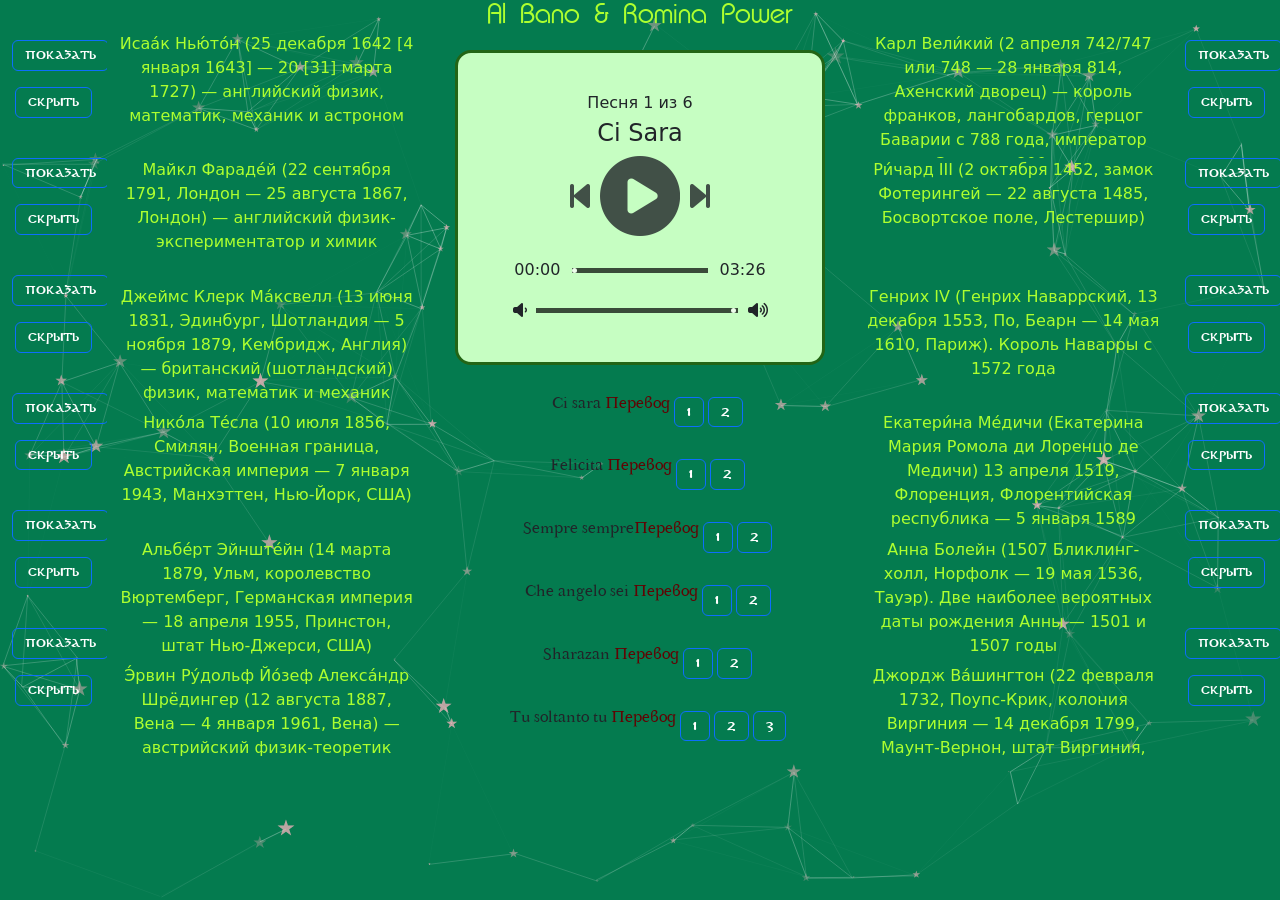
==== index.html @ 21e20fcc "first commit" ====
<!DOCTYPE html>
<html lang="en">
<head>
    <meta charset="UTF-8">
    <meta name="viewport" content="width=device-width, initial-scale=1.0">    <!-- https://ofont.ru -->
    <title>Это интересно 4</title>
<link rel="stylesheet" href="https://cdn.jsdelivr.net/npm/bootstrap@5.3.3/dist/css/bootstrap.min.css" integrity="sha384-QWTKZyjpPEjISv5WaRU9OFeRpok6YctnYmDr5pNlyT2bRjXh0JMhjY6hW+ALEwIH" crossorigin="anonymous">
<link rel="stylesheet" href="https://cdnjs.cloudflare.com/ajax/libs/font-awesome/6.7.2/css/all.min.css">
<link rel="stylesheet" href="styles/audioplay.css">
  <link rel="stylesheet" href="etointer4.css">
  <link rel="icon" type="Images/x-icon" href="styles/gaaicon.ico">
</head>
<body>
<div id="particles-js"></div>

<div class="container-fluid text-center">
<div class="row"><div class="col-1">

<button class="btn btn-primary bg-transparent pokazp1">Показать</button>
<button class="btn btn-primary bg-transparent ubratp1">Скрыть</button>

<button class="btn btn-primary bg-transparent pokazp2">Показать</button>
<button class="btn btn-primary bg-transparent ubratp2">Скрыть</button>

<button class="btn btn-primary bg-transparent pokazp3">Показать</button>
<button class="btn btn-primary bg-transparent ubratp3">Скрыть</button>

<button class="btn btn-primary bg-transparent pokazp4">Показать</button>
<button class="btn btn-primary bg-transparent ubratp4">Скрыть</button>

<button class="btn btn-primary bg-transparent pokazp5">Показать</button>
<button class="btn btn-primary bg-transparent ubratp5">Скрыть</button>

<button class="btn btn-primary bg-transparent pokazp6">Показать</button>
<button class="btn btn-primary bg-transparent ubratp6">Скрыть</button>

</div><div class="col-3">

<div class="knopa" style="margin-top: 2rem;">
Исаа́к Нью́то́н (25 декабря 1642 [4 января 1643] — 20 [31] марта 1727) — английский физик, математик, механик и 
астроном
</div>
<div class="knopa">Майкл Фараде́й (22 сентября 1791, Лондон — 25 августа 1867, Лондон) — английский 
физик-экспериментатор и химик</div>
<div class="knopa">Джеймс Клерк Ма́ксвелл (13 июня 1831, Эдинбург, Шотландия — 5 ноября 1879, Кембридж, Англия) — 
британский (шотландский) физик, математик и механик</div>
<div class="knopa">Нико́ла Те́сла (10 июля 1856, Смилян, Военная граница, Австрийская империя — 7 января 1943, 
Манхэттен, Нью-Йорк, США)</div>
<div class="knopa">Альбе́рт Эйнште́йн (14 марта 1879, Ульм, королевство Вюртемберг, Германская империя — 18 апреля 1955, 
Принстон, штат Нью-Джерси, США)</div>
<div class="knopa">Э́рвин Ру́дольф Йо́зеф Алекса́ндр Шрёдингер (12 августа 1887, Вена — 4 января 1961, Вена) — 
австрийский физик-теоретик
</div>

</div><div class="col-4">
<h3 class="fontnew2">Al Bano & Romina Power</h3>
<div class="player" id="player">
  <div class="details">
      <div class="now-playing">Слушаем x из y</div>
      <div class="track-art"></div>
      <div class="track-name">Название</div>
      <div class="track-artist">Исполнитель</div>
  </div>
  <div class="buttons">
      <div class="prev-track" onclick="prevTrack()"><i class="fa fa-step-backward fa-2x"></i></div>
      <div class="playpause-track" onclick="playpauseTrack()"><i class="fa fa-play-circle fa-5x"></i></div>
      <div class="next-track" onclick="nextTrack()"><i class="fa fa-step-forward fa-2x"></i></div>
  </div>
  <div class="slider_container">
      <div class="current-time">00:00</div>
      <input type="range" min="1" max="100" value="0" class="seek_slider" onchange="seekTo()">
      <div class="total-duration">00:00</div>
  </div>
  <div class="slider_container">
      <i class="fa fa-volume-down"></i>
      <input type="range" min="1" max="100" value="99" class="volume_slider" onchange="setVolume()">
      <i class="fa fa-volume-up"></i>
  </div>
</div>

<p>Ci sarà <span class="perevod">Перевод</span>
<a href="https://lyrsense.com/albano_romina_power/ci_sara" target="_blank">
<button class="btn btn-primary bg-transparent">1</button></a>
<a href="https://www.amalgama-lab.com/songs/a/al_bano_and_romina_power/ci_sara.html" target="_blank">
<button class="btn btn-primary bg-transparent">2</button></a>
</p>
<p>Felicità <span class="perevod">Перевод</span>
<a href="https://lyrsense.com/albano_romina_power/felicita_arp" target="_blank">
<button class="btn btn-primary bg-transparent">1</button></a>
<a href="https://www.amalgama-lab.com/songs/a/al_bano_and_romina_power/felicita.html" target="_blank">
<button class="btn btn-primary bg-transparent">2</button></a>
</p>
<p>Sempre sempre<span class="perevod">Перевод</span>
<a href="https://lyrsense.com/albano_romina_power/sempre_sempre_arp" target="_blank">
<button class="btn btn-primary bg-transparent">1</button></a>
<a href="https://lyrhub.com/track/Al-Bano-feat-Romina-Power-3/Sempre-Sempre/translation/ru" target="_blank">
<button class="btn btn-primary bg-transparent">2</button></a>
</p>
<p>Che angelo sei <span class="perevod">Перевод</span>
<a href="https://lyrsense.com/albano_romina_power/che_angelo_sei" target="_blank">
<button class="btn btn-primary bg-transparent">1</button></a>
<a href="https://lyrhub.com/track/Al-Bano-and-Romina-Power/Che-angelo-sei-Amore-mio/translation/ru" target="_blank">
<button class="btn btn-primary bg-transparent">2</button></a>
</p>
<p>Sharazan <span class="perevod">Перевод</span>
<a href="https://lyrsense.com/albano_romina_power/sharazan" target="_blank">
<button class="btn btn-primary bg-transparent">1</button></a>
<a href="https://www.amalgama-lab.com/songs/a/al_bano_and_romina_power/sharazan.html" target="_blank">
<button class="btn btn-primary bg-transparent">2</button></a>
</p>
<p>Tu soltanto tu <span class="perevod">Перевод</span>
<a href="https://lyrsense.com/albano_romina_power/tu_soltanto_tu" target="_blank">
<button class="btn btn-primary bg-transparent">1</button></a>
<a href="https://lyrhub.com/track/Al-Bano-feat-Romina-Power-3/Tu-soltanto-tu/translation/ru" target="_blank">
<button class="btn btn-primary bg-transparent">2</button></a>
<a href="https://www.lyricstranslate.ru/Tu-soltanto-tu-id-58996" target="_blank">
<button class="btn btn-primary bg-transparent">3</button></a>
</p>
<!-- <p>Ti amo <span class="perevod">Перевод</span><a href="https://lyrsense.com/albano_romina_power/al_ritmo_di_beguine_ti_amo" target="_blank">
<button class="btn btn-primary bg-transparent">1</button></a>
<a href="https://lyrhub.com/track/Al-Bano/Ti-Amo-Version-2010/translation/ru" target="_blank">
<button class="btn btn-primary bg-transparent">2</button></a>
</p> -->
    
</div><div class="col-3">

<div class="knopa" style="margin-top: 2rem;">
Карл Вели́кий (2 апреля 742/747 или 748 — 28&nbsp;января 814, Ахенский дворец) — король франков, 
лангобардов, герцог Баварии c 788&nbsp;года, император Запада с 800 года
</div>
<div class="knopa">Ри́чард III (2 октября 1452, замок Фотерингей — 22 августа 1485, Босвортское поле, Лестершир)</div>
<div class="knopa">Генрих IV (Генрих Наваррский, 13 декабря 1553, По, Беарн — 14 мая 1610, Париж).
Король Наварры с 1572 года
<!-- <span style="font-style: italic">«Париж стоит мессы»</span>  -->
</div>
<div class="knopa">Екатери́на Ме́дичи (Екатерина Мария Ромола ди Лоренцо де Медичи) 13 апреля 1519, Флоренция, 
Флорентийская республика — 5&nbsp;января&nbsp;1589</div>
<div class="knopa">Анна Болейн (1507 Бликлинг-холл, Норфолк — 19 мая 1536, Тауэр). 
Две наиболее вероятных даты рождения Анны — 1501 и 1507 годы
</div>
<div class="knopa">Джордж Ва́шингтон (22 февраля 1732, Поупс-Крик, колония Виргиния — 
14 декабря 1799, Маунт-Вернон, штат Виргиния, США)
</div>

</div><div class="col-1">
<button class="btn btn-primary bg-transparent pokazl1">Показать</button>
<button class="btn btn-primary bg-transparent ubratl1">Скрыть</button>

<button class="btn btn-primary bg-transparent pokazl2">Показать</button>
<button class="btn btn-primary bg-transparent ubratl2">Скрыть</button>

<button class="btn btn-primary bg-transparent pokazl3">Показать</button>
<button class="btn btn-primary bg-transparent ubratl3">Скрыть</button>

<button class="btn btn-primary bg-transparent pokazl4">Показать</button>
<button class="btn btn-primary bg-transparent ubratl4">Скрыть</button>

<button class="btn btn-primary bg-transparent pokazl5">Показать</button>
<button class="btn btn-primary bg-transparent ubratl5">Скрыть</button>

<button class="btn btn-primary bg-transparent pokazl6">Показать</button>
<button class="btn btn-primary bg-transparent ubratl6">Скрыть</button>

</div></div></div>
<br>

<div class="obektp pr1">
<p>Один из создателей классической физики и математического анализа.
Автор фундаментального труда «Математические начала натуральной философии», в котором он обнародовал законы 
движения и закон всемирного тяготения.
Ньютон использовал своё математическое описание гравитации для строгого вывода эмпирических кеплеровских законов 
движения планет, а также для построения научной теории приливов, прецессии равноденствий и других явлений.
</p><p>
Труд Ньютона устранил всякие сомнения в гелиоцентричности Солнечной системы и продемонстрировал, что движение 
объектов на Земле и небесных тел можно объяснить одними и теми же физическими принципами. Вывод Ньютона о том, 
что Земля представляет собой сплюснутый сфероид, впоследствии был подтверждён геодезическими измерениями.
Ньютон построил первый практический телескоп-рефлектор и разработал теорию цвета, основанную на наблюдении, 
что призма разделяет белый свет на цвета видимого спектра, тем самым заложив основы современной физической оптики.
</p>
</div>
<div class="obektp pr2">
<p>
Открыл электромагнитную индукцию, лежащую в основе современного промышленного производства электричества и многих 
его применений. Создал первую модель электродвигателя. Среди других его открытий — первый трансформатор, 
химическое действие тока, законы электролиза, действие магнитного поля на свет, диамагнетизм. Первым предсказал 
электромагнитные волны. Фарадей ввёл в научный обиход термины ион, катод, анод, электролит, диэлектрик, 
диамагнетизм, парамагнетизм и другие.
Фарадей — основоположник учения об электромагнитном поле, которое затем математически оформил и развил Максвелл. 
Основной идейный вклад Фарадея в физику электромагнитных явлений заключался в отказе от ньютонова принципа 
дальнодействия и во введении понятия физического поля — непрерывной области пространства, сплошь заполненной 
силовыми линиями и взаимодействующей с веществом.
</p><p>
Член Лондонского королевского общества (1824), иностранный 
почётный член Петербургской академии наук (1830).
</p>
</div>
<div class="obektp pr3">
<p>Член Лондонского королевского общества (1861).
Максвелл заложил основы современной классической электродинамики (уравнения Максвелла), ввёл в физику понятия 
тока смещения и электромагнитного поля, получил ряд следствий из своей теории (предсказание электромагнитных волн, 
электромагнитная природа света, давление света и другие). Один из основателей кинетической теории газов (установил 
распределение молекул газа по скоростям). Одним из первых ввёл в физику статистические представления, показал 
статистическую природу второго начала термодинамики, получил ряд важных результатов в 
молекулярной физике и термодинамике (термодинамические соотношения Максвелла, правило Максвелла для фазового 
перехода жидкость — газ и другие).
</p><p>
Пионер количественной теории цветов; автор трёхцветного принципа цветной фотографии. Кроме того — 
исследования по механике (фотоупругость, теорема Максвелла в теории упругости, работы в области теории устойчивости 
движения, анализ устойчивости колец Сатурна), оптике, математике.
</p>
</div>
<div class="obektp pr4">
<p>Американский инженер и физик-электроник сербского происхождения, изобретатель в области электротехники и 
радиотехники, внёсший существенный вклад в развитие электроинженерии. Наиболее известен разработкой современной 
системы электроснабжения переменного тока. После победы в «Войне токов» и демонстрации радио стал одной из самых 
известных личностей в истории науки XX века.
Широко известен благодаря своему вкладу в создание устройств, работающих на переменном токе, многофазных систем, 
синхронного генератора и асинхронного электродвигателя, позволивших совершить так называемый второй этап промышленной 
революции.
В честь изобретателя названа единица измерения плотности магнитного потока (магнитной индукции) — тесла. 
Также в честь изобретателя была названа автомобильная компания Tesla.
</p><p>
По национальности — серб, родился в Австрийской империи на территории современной Хорватии, вырос в Австро-Венгрии, 
в последующие годы в основном работал во Франции и США. В 1891 году получил гражданство США.
</p>
</div>
<div class="obektp pr5">
<p>Швейцарский, немецкий и американский физик-теоретик и общественный деятель-гуманист, один из основателей 
современной теоретической физики. Лауреат Нобелевской премии по физике 1921 года. Его теория относительности изменила 
основания физики, заменив классическую механику.
</p><p>
Он разработал несколько фундаментальных физических теорий:
Специальная теория относительности (1905) (В её рамках — закон взаимосвязи массы и энергии),
Общая теория относительности (1907—1916),
Квантовая теория фотоэффекта,
Квантовая теория теплоёмкости,
Квантовая статистика Бозе — Эйнштейна,
Статистическая теория броуновского движения, заложившая основы теории флуктуаций,
Теория индуцированного излучения,
Теория рассеяния света на термодинамических флуктуациях в среде.
Он также предсказал гравитационные волны и «квантовую телепортацию», предсказал и измерил гиромагнитный эффект 
Эйнштейна — де Хааза. С 1933 года работал над проблемами космологии и единой теории поля.
</p>
</div>
<div class="obektp pr6">
<p>Один из создателей квантовой механики.
Лауреат Нобелевской премии по физике (1933). Член Австрийской академии наук (1956), а также ряда академий 
наук мира, в том числе иностранный член Академии наук СССР (1934).
</p><p>
Шрёдингеру принадлежит ряд фундаментальных результатов в области квантовой теории, которые легли в основу 
волновой механики: он сформулировал волновые уравнения, показал тождественность развитого им формализма и 
матричной механики, разработал волновомеханическую теорию возмущений.
Шрёдингер предложил оригинальную трактовку физического смысла волновой функции; в последующие годы 
неоднократно подвергал критике общепринятую копенгагенскую интерпретацию квантовой механики (парадокс 
«кота Шрёдингера» и прочее). Кроме того, он является автором множества работ в различных областях физики: 
статистической механике и термодинамике, физике диэлектриков, теории цвета, электродинамике, общей теории 
относительности и космологии; он предпринял несколько попыток построения единой теории поля.
</p>
</div>

<div class="obektl lv1">
<p>Основатель империи Каролингов, «Отец Европы», впервые после падения Римской империи 
объединивший бо́льшую часть Западной и Центральной Европы.
По имени Карла династия Пипинидов получила название Каролингов. От его имени, 
<!-- по мнению М. Фасмера,  -->
возможно произошло славянское слово «король».
Карл Великий — старший сын Пипина Короткого и Бертрады Лаонской — стал королём франков в 768 году после смерти отца. 
Первоначально правил совместно с братом Карломаном. 
Наибольшего могущества Карл Великий достиг в 800 году, когда был коронован «императором римлян» папой Львом III 
на Рождество в базилике Святого Петра в Риме.&nbsp;&nbsp;&nbsp;
<span class="picture">
<a target="_blank" href="styles/FrankishEmpire.jpg"><img src="styles/FrankishEmpire.jpg" alt="Нет фото"></a>
</span>&nbsp;Карта Франкской империи
</p><p>
Незадолго до смерти, в 813 году, Карл призвал к себе Людовика, единственного оставшегося в живых своего 
сына от Гильдегарды, и, созвав торжественное собрание знатных франков всего королевства, 11 сентября 
назначил его своим соправителем и наследником, а затем возложил ему на голову 
корону в Ахенском соборе и приказал впредь именовать его императором.
</p>
</div>
<div class="obektl lv2">    <!--  Елизавета Вудвилл (второй брак с королём Эдуардом IV), Ричард Невилл (граф Уорик, «делатель королей») -->
<p>Ри́чард III — король Англии с 1483 года из династии Йорков, последний представитель мужской линии Плантагенетов, боровшихся за 
английский трон в период войн Алой и Белой роз.
В битве при Босворте (1485) потерпел поражение и был убит.
Ричард в окружении восьмисот всадников королевской гвардии попытался врезаться в каре пехотинцев, окружавших Генриха. 
Но, уже зарубив его знаменосца и находясь вблизи от самого Генриха, отряд Ричарда был отброшен неожиданным вмешательством 
лорда Стэнли, который бросил против Йорка более двух тысяч рыцарей. В этот момент история Англии вполне могла пойти по другому пути. 
Люди Ричарда предложили королю своих лошадей, чтобы бежать, 
но он отказался. Когда все его рыцари пали, Ричард отбивался в одиночку, пока не был убит.
<!-- Фраза «Коня! Коня! Полцарства за коня!» — цитата из трагедии Уильяма Шекспира «Король Ричард III» (действ. 5, картина 4). -->
</p><p>
После проведённой генетической экспертизы, в феврале 2013 года было объявлено, что останки, найденные на месте автостоянки 
в Лестере, действительно принадлежали Ричарду III.
</p>
</div>
<div class="obektl lv3">
<p>Король Франции с 1589 года (коронован в 1594). Первый представитель дома Бурбонов 
на французском престоле.
По настоянию королевы Екатерины Медичи 18 августа 1572 года, в возрасте 18 лет, он женился в Париже на Маргарите Валуа — сестре 
короля Карла IX, известной также под именем королевы Марго.
Права Генриха IV на трон были подтверждены Генрихом III, который, будучи смертельно ранен, приказал своим сторонникам присягать 
наваррскому монарху, однако стать королём Франции он смог только после длительной борьбы.
Для того чтобы нейтрализовать своих соперников, 25 июля 1593 года Генрих Наваррский принял католицизм и уже 22 марта 1594 года 
вступил в Париж (по этому поводу Генриху IV приписывается высказывание «Париж стоит мессы»).
</p><p>
Для прекращения межконфессиональной вражды Генрих IV 13 апреля 1598 года подписал Нантский эдикт, даровавший свободу 
вероисповедания протестантам, вскоре после этого Гугенотские войны закончились.
Был убит в Париже 14 мая 1610 года католическим фанатиком Франсуа Равальяком.
</p>
</div>
<div class="obektl lv4">
<p>Королева Франции с 1547 по 1559 год; супруга Генриха II, короля Франции из династии Валуа. 
Будучи матерью троих сыновей, занимавших французский престол в течение её жизни, она имела большое влияние на политику 
Королевства Франции. Некоторое время управляла страной в качестве регента.
</p><p>
На протяжении своего правления Генрих отстранял Екатерину от участия в государственных делах, заменяя её своей любовницей 
Дианой де Пуатье, которая обладала большим влиянием на него. Смерть Генриха в 1559 году вывела Екатерину на политическую 
арену в качестве матери пятнадцатилетнего короля Франциска&nbsp;II. Когда в 1560 году он умер, Екатерина стала регентом 
при десятилетнем сыне Карле IX. 
Принято считать, что Варфоломеевская ночь 24&nbsp;августа 1572&nbsp;года, во время которой тысячи гугенотов были убиты, была 
спровоцирована именно Екатериной Медичи.
После того как в 1574 году умер Карл, Екатерина сохранила своё влияние в годы 
царствования своего третьего сына, Генриха III. 
<!-- Он стал обходиться без её советов только в последние месяцы её жизни. -->
</p>
</div>
<div class="obektl lv5">
<p>Вторая супруга короля Англии Генриха VIII Тюдора (с 25 января 1533 до 17 мая 1536&nbsp;года), 
до замужества — маркиза Пембрук. Мать второй правящей королевы Англии, Елизаветы I Английской.
Анна Болейн была коронована в качестве королевы-консорта 1 июня 1533 года в Вестминстерском аббатстве.
В 1534 году парламент принял «Акт о супрематии», по которому Генрих был провозглашён главой Церкви Англии.
</p><p>
В день захоронения Екатерины Арагонской в соборе Питерборо у Анны произошёл выкидыш. Возможно, причиной этого стало то, что 
она сильно переживала за супруга, который за пять дней до этого на турнире упал с лошади и в течение нескольких часов после 
этого лежал без сознания, возможно, из-за нервного срыва, который произошёл, когда она увидела, что Джейн Сеймур 
сидит у короля на коленях. Мертворождённый ребёнок мужского пола стал
<!-- , по мнению посла Испании Эсташа Шапюи,  -->
началом конца королевского брака.
На смертную казнь был вызван опытный палач-мечник из города Сент-Омер, Франция.
<!-- Историк Эрик Айвз считает, что падение и казнь Анны Болейн могли быть спланированы её бывшим союзником Томасом Кромвелем.  -->
</p>
</div>
<div class="obektl lv6">
<p>Американский государственный и политический деятель, первый президент Соединённых Штатов Америки (1789—1797), 
один из отцов-основателей США, главнокомандующий Континентальной армией, участник войны за независимость и 
создатель американского института президентства.
</p><p>
После вооружённых столкновений с Великобританией Вашингтон был единогласно избран главнокомандующим 
Континентальной армией. Он руководил ею от осады Бостона в 1775 году до капитуляции английских войск у 
Йорктауна в 1781-м. В ноябре 1783 года, после заключения Парижского мирного договора, сложил свои полномочия и 
удалился в поместье Маунт-Вернон.
Председательствовал на Конституционном съезде 1787 года, на котором были утверждены Конституция Соединённых 
Штатов и федеральное правительство. Вашингтон сыграл ключевую роль в принятии и ратификации Конституции.
В 1789 году Джордж Вашингтон был единогласно избран первым президентом США, а в 1792 году его переизбрали на 
второй срок (также единогласно).
</p>
</div>

<script src="styles/jquery.min.js"></script>
<script src="etointer4.js"></script>

<script src="https://cdn.jsdelivr.net/npm/bootstrap@5.3.3/dist/js/bootstrap.min.js" integrity="sha384-0pUGZvbkm6XF6gxjEnlmuGrJXVbNuzT9qBBavbLwCsOGabYfZo0T0to5eqruptLy" crossorigin="anonymous"></script>
<script src="styles/particles.min.js"></script>
<script src="styles/app.js"></script>
<script src="styles/audioplay.js"></script>    
  
</body>
</html>
---- styles/audioplay.css ----
.player {
  background-color: lightgreen;
  /* Smoothly transition the background color */
  transition: background-color .5s;
  height: 35vh;
  display: flex;
  align-items: center;
  flex-direction: column;
  justify-content: center;
margin: 1rem;
border: 3px solid rgb(35, 101, 22);
border-radius: 1rem;
}
.details {
  display: flex;
  align-items: center;
  flex-direction: column;
  justify-content: center;
  margin-top: 5px;
}
.track-art {
  margin: 0px;
  height: 0px;
  width: 0px;
  background-size: cover;
  border-radius: 15%;
}
.now-playing {
  font-size: 1rem;
}
.track-name {
  font-size: 1.5rem;
}
.track-artist {
  font-size: 1.5rem;
}
.buttons {
  display: flex;
  flex-direction: row;
  align-items: center;
}
.playpause-track, .prev-track, .next-track {
  padding: 5px;
  opacity: 0.8;
  /* Smoothly transition the opacity */
  transition: opacity .2s;
}
.playpause-track:hover, .prev-track:hover, .next-track:hover {
  opacity: 1.0;
}
.slider_container {
  width: 75%;
  max-width: 400px;
  display: flex;
  justify-content: center;
  align-items: center;
}
/* Modify the appearance of the slider */
.seek_slider, .volume_slider {
  -webkit-appearance: none;
  -moz-appearance: none;
  appearance: none;
  height: 5px;
  background: black;
  opacity: 0.7;
  -webkit-transition: .2s;
  transition: opacity .2s;
}
/* Modify the appearance of the slider thumb */
.seek_slider::-webkit-slider-thumb, .volume_slider::-webkit-slider-thumb {
  -webkit-appearance: none;
  -moz-appearance: none;
  appearance: none;
  width: 5px;
  height: 5px;
  background: white;
  cursor: pointer;
  border-radius: 50%;
}
.seek_slider:hover, .volume_slider:hover {
  opacity: 1.0;
}
.seek_slider {
  width: 50%;
}
.volume_slider {
  width: 80%;
}
.current-time, .total-duration {
  padding: 10px;
}
i.fa-volume-down, i.fa-volume-up {
  padding: 10px;
}
i.fa-play-circle, i.fa-pause-circle, i.fa-step-forward, i.fa-step-backward {
  cursor: pointer;
}
---- etointer4.css ----
*{margin: 0; padding: 0;
margin: 0 auto;
overflow: hidden;
}
.track-name:hover{color: black; font-family: "CopticRevival";}
@font-face { font-family: "Balkan"; src: url("styles/Balkan.ttf") format("truetype"); font-style: normal; font-weight: normal; }
.fontnew1 { font-family: "Balkan";
}
@font-face { font-family: "SoftLine"; src: url("styles/SoftLine.ttf") format("truetype"); font-style: normal; font-weight: normal; }
.fontnew2 { font-family: "SoftLine"; color: greenyellow;
}
@font-face { font-family: "CopticRevival"; src: url("styles/CopticRevival.ttf") format("truetype"); font-style: normal; font-weight: normal; }
.fontnew3 { font-family: "CopticRevival";
}
p{font-family: "Balkan"}
.perevod{color: rgb(96, 4, 4);}

#particles-js{width: 100%; 
height:100vh;
z-index: -2;
background-color: rgb(4, 123, 79);
position: absolute;
}
.btn{margin-top: 1rem; 
font-family: "CopticRevival";
font-size: .7rem;
}
.btn:hover{color: greenyellow;}
p{text-indent: 1rem; text-align: center;}
.pokazp1, .pokazp2, .pokazp3, .pokazp4, .pokazp5, .pokazp6, 
.pokazl1, .pokazl2, .pokazl3, .pokazl4, .pokazl5, .pokazl6
{margin-top: 2.5rem;}
.knopa{
font-size: 1rem;
height: 16.7%;
color: greenyellow;
}
.obektp{ top: 1%;
left: 8.5%;
position: absolute;
display: none;
padding: 1rem;
background-color: rgb(226, 242, 225);
color: rgb(11, 9, 102);
font-size: 2rem;
width: 90%;
height: 96%;
border: 1px dashed rgb(223, 226, 59);
border-radius: 1rem;
}
.obektl{ top: 1%;
left: .5%;
position: absolute;
display: none;
padding: 1rem;
background-color: rgb(201, 206, 227);
color: rgb(7, 82, 40);
font-size: 2rem;
width: 90%;
height: 96%;
border: 1px dashed rgb(223, 226, 59);
border-radius: 1rem;
}

.picture{
display: inline-block;
width: 60px;
height: 33px;
}
img { width: 62px; }
img:hover { box-shadow: 2px 2px 2px 2px rgb(110, 112, 13);}
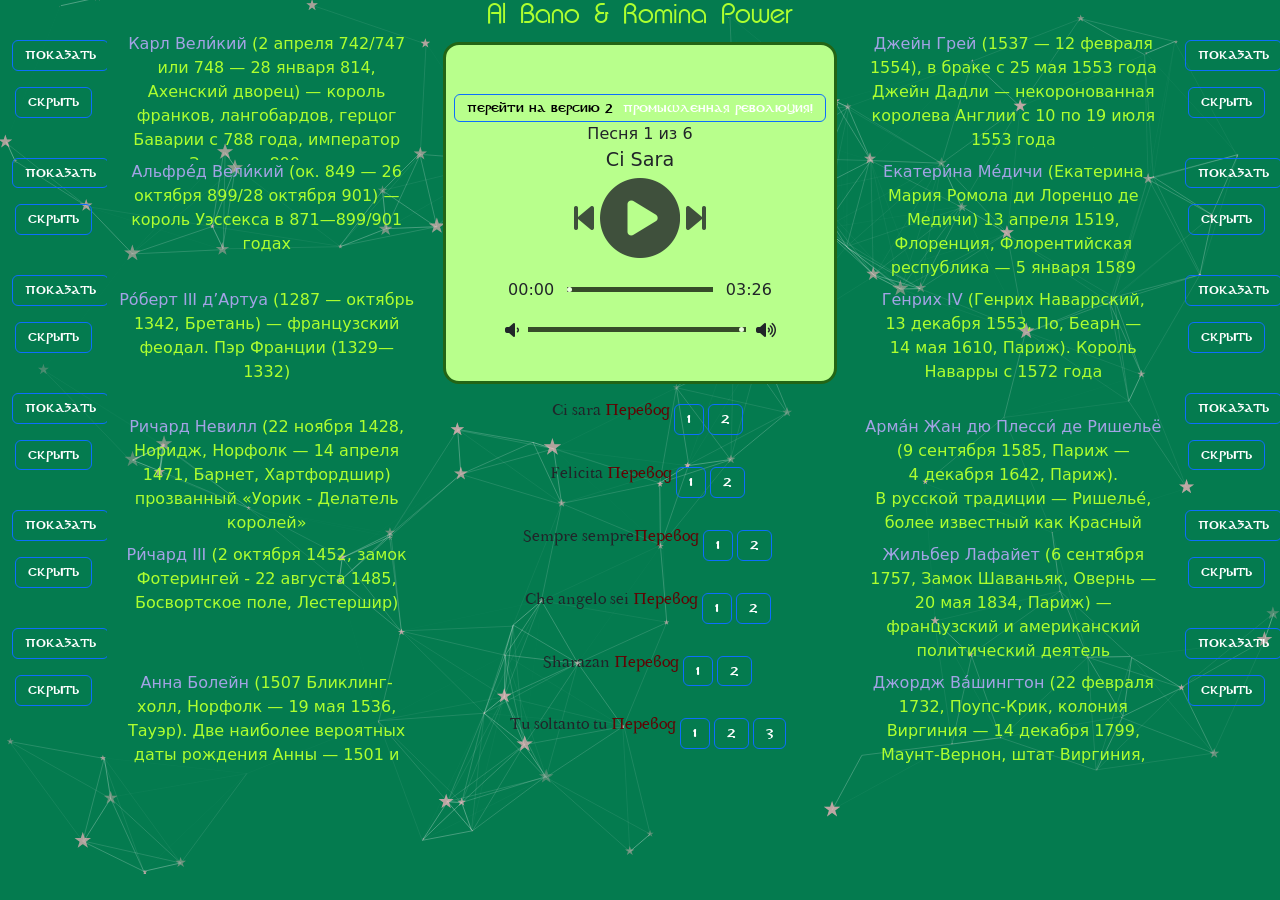
==== commit d3524608: "sec36" ====
--- a/index.html
+++ b/index.html
@@ -2,8 +2,8 @@
 <html lang="en">
 <head>
     <meta charset="UTF-8">
-    <meta name="viewport" content="width=device-width, initial-scale=1.0">    <!-- https://ofont.ru -->
-    <title>Это интересно 4</title>
+<meta name="viewport" content="width=device-width, initial-scale=1.0"> <!-- https://ofont.ru   https://sky.pro/wiki/html/predotvraschenie-perenosa-stroki-posle-tire-v-html-i-css/ -->
+    <title>Это интересно 4 (1)</title>
 <link rel="stylesheet" href="https://cdn.jsdelivr.net/npm/bootstrap@5.3.3/dist/css/bootstrap.min.css" integrity="sha384-QWTKZyjpPEjISv5WaRU9OFeRpok6YctnYmDr5pNlyT2bRjXh0JMhjY6hW+ALEwIH" crossorigin="anonymous">
 <link rel="stylesheet" href="https://cdnjs.cloudflare.com/ajax/libs/font-awesome/6.7.2/css/all.min.css">
 <link rel="stylesheet" href="styles/audioplay.css">
@@ -37,25 +37,39 @@
 </div><div class="col-3">
 
 <div class="knopa" style="margin-top: 2rem;">
-Исаа́к Нью́то́н (25 декабря 1642 [4 января 1643] — 20 [31] марта 1727) — английский физик, математик, механик и 
-астроном
-</div>
-<div class="knopa">Майкл Фараде́й (22 сентября 1791, Лондон — 25 августа 1867, Лондон) — английский 
-физик-экспериментатор и химик</div>
-<div class="knopa">Джеймс Клерк Ма́ксвелл (13 июня 1831, Эдинбург, Шотландия — 5 ноября 1879, Кембридж, Англия) — 
-британский (шотландский) физик, математик и механик</div>
-<div class="knopa">Нико́ла Те́сла (10 июля 1856, Смилян, Военная граница, Австрийская империя — 7 января 1943, 
-Манхэттен, Нью-Йорк, США)</div>
-<div class="knopa">Альбе́рт Эйнште́йн (14 марта 1879, Ульм, королевство Вюртемберг, Германская империя — 18 апреля 1955, 
-Принстон, штат Нью-Джерси, США)</div>
-<div class="knopa">Э́рвин Ру́дольф Йо́зеф Алекса́ндр Шрёдингер (12 августа 1887, Вена — 4 января 1961, Вена) — 
-австрийский физик-теоретик
+<span class="etoima">Карл Вели́кий</span> (2 апреля 742/747 или 748 — 28&nbsp;января 814, Ахенский дворец) — король франков, 
+лангобардов, герцог Баварии c 788&nbsp;года, император Запада с 800 года
+</div>
+<div class="knopa">
+<span class="etoima">Альфре́д Вели́кий</span> (ок. 849 — 26 октября 899/28 октября 901) — король 
+Уэссекса в <span class="no-break">871—899/901</span> годах
+</div>
+<div class="knopa">
+<span class="etoima">Ро́берт III д’Артуа</span> (1287 — октябрь 1342, Бретань) — французский феодал. Пэр Франции (1329—1332)
+</div>
+<div class="knopa">
+<span class="etoima">Ричард Невилл</span> (22 ноября 1428, Норидж, Норфолк — 14 апреля 1471, 
+Барнет, Хартфордшир) прозванный «Уорик&nbsp;&#8209;&nbsp;Делатель королей»
+</div>
+<div class="knopa">
+<span class="etoima">Ри́чард III</span> (2 октября 1452, замок 
+Фотерингей&nbsp;&#8209;&nbsp;22 августа 1485, Босвортское поле, Лестершир)
+</div>
+<div class="knopa">
+<span class="etoima">Анна Болейн</span> (1507 Бликлинг-холл, Норфолк — 19 мая 1536, Тауэр). 
+Две наиболее вероятных даты рождения Анны — 1501 и 1507 годы
 </div>
 
 </div><div class="col-4">
 <h3 class="fontnew2">Al Bano & Romina Power</h3>
 <div class="player" id="player">
   <div class="details">
+
+    <a href="index1.html" target="_blank">
+    <button class="btn btn-primary bg-transparent" style="font-size: .6rem; ">
+    <span class="stopmus">Перейти на версию 2&nbsp;</span>
+    <span class="stopmust">Промышленная революция!</span></button></a>
+
       <div class="now-playing">Слушаем x из y</div>
       <div class="track-art"></div>
       <div class="track-name">Название</div>
@@ -123,23 +137,29 @@
 </p> -->
     
 </div><div class="col-3">
-
 <div class="knopa" style="margin-top: 2rem;">
-Карл Вели́кий (2 апреля 742/747 или 748 — 28&nbsp;января 814, Ахенский дворец) — король франков, 
-лангобардов, герцог Баварии c 788&nbsp;года, император Запада с 800 года
-</div>
-<div class="knopa">Ри́чард III (2 октября 1452, замок Фотерингей — 22 августа 1485, Босвортское поле, Лестершир)</div>
-<div class="knopa">Генрих IV (Генрих Наваррский, 13 декабря 1553, По, Беарн — 14 мая 1610, Париж).
+<span class="etoima">Джейн Грей</span> (1537 — 12 февраля 1554), в браке с 25&nbsp;мая 1553&nbsp;года Джейн Дадли — некоронованная королева Англии 
+с 10 по 19&nbsp;июля 1553&nbsp;года
+</div>
+<div class="knopa">
+<span class="etoima">Екатери́на Ме́дичи</span> (Екатерина Мария Ромола ди Лоренцо де Медичи) 13&nbsp;апреля 1519, Флоренция, 
+Флорентийская республика — 5&nbsp;января&nbsp;1589
+</div>
+<div class="knopa">
+<span class="etoima">Генрих IV</span> (Генрих Наваррский, 13&nbsp;декабря 1553, По, Беарн — 14&nbsp;мая 1610, Париж).
 Король Наварры с 1572 года
 <!-- <span style="font-style: italic">«Париж стоит мессы»</span>  -->
 </div>
-<div class="knopa">Екатери́на Ме́дичи (Екатерина Мария Ромола ди Лоренцо де Медичи) 13 апреля 1519, Флоренция, 
-Флорентийская республика — 5&nbsp;января&nbsp;1589</div>
-<div class="knopa">Анна Болейн (1507 Бликлинг-холл, Норфолк — 19 мая 1536, Тауэр). 
-Две наиболее вероятных даты рождения Анны — 1501 и 1507 годы
-</div>
-<div class="knopa">Джордж Ва́шингтон (22 февраля 1732, Поупс-Крик, колония Виргиния — 
-14 декабря 1799, Маунт-Вернон, штат Виргиния, США)
+<div class="knopa">
+<span class="etoima">Арма́н Жан дю Плесси́ де Ришельё</span> (9 сентября 1585, Париж — 4&nbsp;декабря 1642, Париж). В&nbsp;русской традиции — Ришелье́,
+более известный как Красный кардинал
+</div>
+<div class="knopa">
+<span class="etoima">Жильбер Лафайет</span> (6&nbsp;сентября 1757, Замок Шаваньяк, Овернь — 20 мая 1834, Париж) — французский и американский политический деятель
+</div>
+<div class="knopa">
+<span class="etoima">Джордж Ва́шингтон</span> (22&nbsp;февраля 1732, Поупс-Крик, колония Виргиния — 
+14&nbsp;декабря 1799, Маунт-Вернон, штат Виргиния, США)
 </div>
 
 </div><div class="col-1">
@@ -165,100 +185,6 @@
 <br>
 
 <div class="obektp pr1">
-<p>Один из создателей классической физики и математического анализа.
-Автор фундаментального труда «Математические начала натуральной философии», в котором он обнародовал законы 
-движения и закон всемирного тяготения.
-Ньютон использовал своё математическое описание гравитации для строгого вывода эмпирических кеплеровских законов 
-движения планет, а также для построения научной теории приливов, прецессии равноденствий и других явлений.
-</p><p>
-Труд Ньютона устранил всякие сомнения в гелиоцентричности Солнечной системы и продемонстрировал, что движение 
-объектов на Земле и небесных тел можно объяснить одними и теми же физическими принципами. Вывод Ньютона о том, 
-что Земля представляет собой сплюснутый сфероид, впоследствии был подтверждён геодезическими измерениями.
-Ньютон построил первый практический телескоп-рефлектор и разработал теорию цвета, основанную на наблюдении, 
-что призма разделяет белый свет на цвета видимого спектра, тем самым заложив основы современной физической оптики.
-</p>
-</div>
-<div class="obektp pr2">
-<p>
-Открыл электромагнитную индукцию, лежащую в основе современного промышленного производства электричества и многих 
-его применений. Создал первую модель электродвигателя. Среди других его открытий — первый трансформатор, 
-химическое действие тока, законы электролиза, действие магнитного поля на свет, диамагнетизм. Первым предсказал 
-электромагнитные волны. Фарадей ввёл в научный обиход термины ион, катод, анод, электролит, диэлектрик, 
-диамагнетизм, парамагнетизм и другие.
-Фарадей — основоположник учения об электромагнитном поле, которое затем математически оформил и развил Максвелл. 
-Основной идейный вклад Фарадея в физику электромагнитных явлений заключался в отказе от ньютонова принципа 
-дальнодействия и во введении понятия физического поля — непрерывной области пространства, сплошь заполненной 
-силовыми линиями и взаимодействующей с веществом.
-</p><p>
-Член Лондонского королевского общества (1824), иностранный 
-почётный член Петербургской академии наук (1830).
-</p>
-</div>
-<div class="obektp pr3">
-<p>Член Лондонского королевского общества (1861).
-Максвелл заложил основы современной классической электродинамики (уравнения Максвелла), ввёл в физику понятия 
-тока смещения и электромагнитного поля, получил ряд следствий из своей теории (предсказание электромагнитных волн, 
-электромагнитная природа света, давление света и другие). Один из основателей кинетической теории газов (установил 
-распределение молекул газа по скоростям). Одним из первых ввёл в физику статистические представления, показал 
-статистическую природу второго начала термодинамики, получил ряд важных результатов в 
-молекулярной физике и термодинамике (термодинамические соотношения Максвелла, правило Максвелла для фазового 
-перехода жидкость — газ и другие).
-</p><p>
-Пионер количественной теории цветов; автор трёхцветного принципа цветной фотографии. Кроме того — 
-исследования по механике (фотоупругость, теорема Максвелла в теории упругости, работы в области теории устойчивости 
-движения, анализ устойчивости колец Сатурна), оптике, математике.
-</p>
-</div>
-<div class="obektp pr4">
-<p>Американский инженер и физик-электроник сербского происхождения, изобретатель в области электротехники и 
-радиотехники, внёсший существенный вклад в развитие электроинженерии. Наиболее известен разработкой современной 
-системы электроснабжения переменного тока. После победы в «Войне токов» и демонстрации радио стал одной из самых 
-известных личностей в истории науки XX века.
-Широко известен благодаря своему вкладу в создание устройств, работающих на переменном токе, многофазных систем, 
-синхронного генератора и асинхронного электродвигателя, позволивших совершить так называемый второй этап промышленной 
-революции.
-В честь изобретателя названа единица измерения плотности магнитного потока (магнитной индукции) — тесла. 
-Также в честь изобретателя была названа автомобильная компания Tesla.
-</p><p>
-По национальности — серб, родился в Австрийской империи на территории современной Хорватии, вырос в Австро-Венгрии, 
-в последующие годы в основном работал во Франции и США. В 1891 году получил гражданство США.
-</p>
-</div>
-<div class="obektp pr5">
-<p>Швейцарский, немецкий и американский физик-теоретик и общественный деятель-гуманист, один из основателей 
-современной теоретической физики. Лауреат Нобелевской премии по физике 1921 года. Его теория относительности изменила 
-основания физики, заменив классическую механику.
-</p><p>
-Он разработал несколько фундаментальных физических теорий:
-Специальная теория относительности (1905) (В её рамках — закон взаимосвязи массы и энергии),
-Общая теория относительности (1907—1916),
-Квантовая теория фотоэффекта,
-Квантовая теория теплоёмкости,
-Квантовая статистика Бозе — Эйнштейна,
-Статистическая теория броуновского движения, заложившая основы теории флуктуаций,
-Теория индуцированного излучения,
-Теория рассеяния света на термодинамических флуктуациях в среде.
-Он также предсказал гравитационные волны и «квантовую телепортацию», предсказал и измерил гиромагнитный эффект 
-Эйнштейна — де Хааза. С 1933 года работал над проблемами космологии и единой теории поля.
-</p>
-</div>
-<div class="obektp pr6">
-<p>Один из создателей квантовой механики.
-Лауреат Нобелевской премии по физике (1933). Член Австрийской академии наук (1956), а также ряда академий 
-наук мира, в том числе иностранный член Академии наук СССР (1934).
-</p><p>
-Шрёдингеру принадлежит ряд фундаментальных результатов в области квантовой теории, которые легли в основу 
-волновой механики: он сформулировал волновые уравнения, показал тождественность развитого им формализма и 
-матричной механики, разработал волновомеханическую теорию возмущений.
-Шрёдингер предложил оригинальную трактовку физического смысла волновой функции; в последующие годы 
-неоднократно подвергал критике общепринятую копенгагенскую интерпретацию квантовой механики (парадокс 
-«кота Шрёдингера» и прочее). Кроме того, он является автором множества работ в различных областях физики: 
-статистической механике и термодинамике, физике диэлектриков, теории цвета, электродинамике, общей теории 
-относительности и космологии; он предпринял несколько попыток построения единой теории поля.
-</p>
-</div>
-
-<div class="obektl lv1">
 <p>Основатель империи Каролингов, «Отец Европы», впервые после падения Римской империи 
 объединивший бо́льшую часть Западной и Центральной Европы.
 По имени Карла династия Пипинидов получила название Каролингов. От его имени, 
@@ -278,13 +204,85 @@
 корону в Ахенском соборе и приказал впредь именовать его императором.
 </p>
 </div>
-<div class="obektl lv2">    <!--  Елизавета Вудвилл (второй брак с королём Эдуардом IV), Ричард Невилл (граф Уорик, «делатель королей») -->
+<div class="obektp pr2">
+<p>
+Первым из англосаксонских правителей Британии стал именовать себя королём Англии.
+Благодаря придворному воспитанию, Альфред узнал языки и труды древних писателей. 
+Ещё ребёнком он по повелению отца совершил поездку в Рим (853 год), где папа римский Лев IV помазал его 
+как будущего короля Уэссекса. В 855 году вместе с отцом снова посетил Рим, а затем некоторое время жил при 
+дворе правителя Западно-Франкского королевства Карла Лысого.<br>
+<span class="picture">
+<a target="_blank" title="Британия около 800 года" href="pic/Engl_1_800.jpg">
+    <img src="pic/Engl_1_800.jpg" alt="Нет фото"></a>
+</span><span class="etopodp">Британия около 800 года</span>
+<span class="picture">
+<a target="_blank" title="Походы Великого войска. 865—879 годы" href="pic/Engl_2_865.jpg">
+    <img src="pic/Engl_2_865.jpg" alt="Нет фото"></a>
+</span><span class="etopodp">Походы Великого войска. 865—879 годы</span>
+<span class="picture">
+<a target="_blank" title="Англия в 878 году, когда Восточной Англией правил Гутрум" href="pic/Engl_3_878.jpg">
+    <img src="pic/Engl_3_878.jpg" alt="Нет фото"></a>
+</span><span class="etopodp">Англия в 878 году</span>
+<span class="picture">
+<a target="_blank" title="Англия, 886 год" href="pic/Engl_4_886.jpg">
+    <img src="pic/Engl_4_886.jpg" alt="Нет фото"></a>
+</span><span class="etopodp">Англия, 886 год</span>
+<span class="picture">
+<a target="_blank" title="Походы Великого войска. 892—896 годы" href="pic/Engl_5_892.jpg">
+    <img src="pic/Engl_5_892.jpg" alt="Нет фото"></a>
+</span><span class="etopodp">Походы Великого войска. 892—896 годы</span>&nbsp;
+</p><p>
+Англосаксы потерпели от данов несколько поражений, которым Альфреду пришлось уплатить дань. Заключённое перемирие 
+избавило на время Кент и Уэссекс от набегов данов, но остальная Англия была завоевана викингами.
+Даны захватили и разграбили в 871 году город Лондон.
+5 мая 878 года Альфред атаковал лагерь викингов. Предводитель данов, король Восточной Англии Гутрум вступил с 
+Альфредом в переговоры. По заключённому миру Гутрум обязался покинуть Уэссекс и принять крещение.
+</p>
+</div>
+<div class="obektp pr3">
+<p>
+В 1308 году Роберт III потребовал у парламента реституции графства Артуа. Суд, <!-- (возвращение прежних прав)  -->
+возглавляемый королём Филиппом IV Красивым, 9 октября 1309 года подтвердил права тётки Роберта графини Маго на Артуа. 
+<!-- В качестве компенсации за Артуа Роберту было пожаловано графство Бомон-ле-Роже.  -->
+<!-- После смерти Карла IV Роберт поддержал сына графа Валуа, своего шурина Филиппа VI при восхождении на престол и 
+стал одним из его ближайших советников. В благодарность за помощь Филипп VI в январе 1329 года объявил графство 
+Бомон-ле-Роже пэрством, и Роберт стал пэром Франции. -->
+В 1329 году она умерла, а в начале 1330 года умерла и её дочь и наследница, Жанна I Бургундская. 
+Возникли слухи, что обе они были отравлены по проискам Роберта.
+Документы, подтверждающие его права на графство Артуа, представленные Робертом, были подложными.
+<!-- </p><p> -->
+Роберт в сентябре 1331 года покинул Париж.
+В 1334 год (или в конце 1336 года) он попросил убежища у английского короля Эдуарда III и получил его.
+Роберт активно подстрекал короля к войне с Францией, убеждая требовать французскую корону.
+В 1337 году между Англией и Францией началась Столетняя война.
+Роберт принимал активное участие в первых кампаниях Столетней войны.
+Роберт показал себя блестящим командиром, сумев спасти свою армию и вывести её к городу Эннебу, 
+находившемуся в руках англичан. Вскоре после этого, в конце октября 1342 года он умер от потери крови в результате ранений.
+</p>
+</div>
+<div class="obektp pr4">
+<p>
+Был самым богатым и влиятельным деятелем своего времени с обширными политическими связями, которые выходили за пределы страны.
+Одна из ключевых фигур в Войне Алой и Белой Роз, первоначально на стороне Йорков, но позже перешёл на сторону Ланкастеров. 
+Заслужил прозвище «Делатель королей», так как сыграл важную роль в свержении двух королей: вначале короля Генриха VI из 
+династии Ланкастеров, затем короля Эдуарда IV из династии Йорков.
+</p><p>
+Брак Эдуарда IV и Елизаветы Вудвилл привёл к тому, что Уорик утратил власть и влияние.
+Для Эдуарда этот брак вполне мог быть браком по любви, но в долгосрочной перспективе он стремился 
+сделать из семьи Вудвиллов влиятельную династию, независимую от влияния Уорика.
+Уорик считал, что король Эдуард должен был заключить брачный союз с французской принцессой.
+Уорик обвинил Елизавету в том, что её мать Жакетта Люксембургская занималась колдовством.
+Погиб Уорика в битве при Барнете. Потерпев поражение, он попытался сбежать с поля боя, но был сброшен с лошади и убит.
+</p>
+</div>
+<div class="obektp pr5">  <!--  Елизавета Вудвилл (второй брак с королём Эдуардом IV), Ричард Невилл (граф Уорик, «делатель королей») -->
 <p>Ри́чард III — король Англии с 1483 года из династии Йорков, последний представитель мужской линии Плантагенетов, боровшихся за 
 английский трон в период войн Алой и Белой роз.
 В битве при Босворте (1485) потерпел поражение и был убит.
-Ричард в окружении восьмисот всадников королевской гвардии попытался врезаться в каре пехотинцев, окружавших Генриха. 
+Ричард в окружении восьмисот всадников королевской гвардии попытался врезаться в каре пехотинцев, окружавших Генриха Тюдора (будущего короля). 
 Но, уже зарубив его знаменосца и находясь вблизи от самого Генриха, отряд Ричарда был отброшен неожиданным вмешательством 
-лорда Стэнли, который бросил против Йорка более двух тысяч рыцарей. В этот момент история Англии вполне могла пойти по другому пути. 
+лорда Стэнли, который бросил против Йорка более двух тысяч рыцарей. 
+Если бы не это предательство, история Англии вполне могла пойти по другому пути. 
 Люди Ричарда предложили королю своих лошадей, чтобы бежать, 
 но он отказался. Когда все его рыцари пали, Ричард отбивался в одиночку, пока не был убит.
 <!-- Фраза «Коня! Коня! Полцарства за коня!» — цитата из трагедии Уильяма Шекспира «Король Ричард III» (действ. 5, картина 4). -->
@@ -293,23 +291,39 @@
 в Лестере, действительно принадлежали Ричарду III.
 </p>
 </div>
-<div class="obektl lv3">
-<p>Король Франции с 1589 года (коронован в 1594). Первый представитель дома Бурбонов 
-на французском престоле.
-По настоянию королевы Екатерины Медичи 18 августа 1572 года, в возрасте 18 лет, он женился в Париже на Маргарите Валуа — сестре 
-короля Карла IX, известной также под именем королевы Марго.
-Права Генриха IV на трон были подтверждены Генрихом III, который, будучи смертельно ранен, приказал своим сторонникам присягать 
-наваррскому монарху, однако стать королём Франции он смог только после длительной борьбы.
-Для того чтобы нейтрализовать своих соперников, 25 июля 1593 года Генрих Наваррский принял католицизм и уже 22 марта 1594 года 
-вступил в Париж (по этому поводу Генриху IV приписывается высказывание «Париж стоит мессы»).
-</p><p>
-Для прекращения межконфессиональной вражды Генрих IV 13 апреля 1598 года подписал Нантский эдикт, даровавший свободу 
-вероисповедания протестантам, вскоре после этого Гугенотские войны закончились.
-Был убит в Париже 14 мая 1610 года католическим фанатиком Франсуа Равальяком.
-</p>
-</div>
-<div class="obektl lv4">
-<p>Королева Франции с 1547 по 1559 год; супруга Генриха II, короля Франции из династии Валуа. 
+<div class="obektp pr6">
+<p>Вторая супруга короля Англии Генриха VIII Тюдора (с 25 января 1533 до 17 мая 1536&nbsp;года), 
+до замужества — маркиза Пембрук. Мать второй правящей королевы Англии, Елизаветы I Английской.
+Анна Болейн была коронована в качестве королевы-консорта (королева-супруга) 1 июня 1533 года в Вестминстерском аббатстве.
+В 1534 году парламент принял «Акт о супрематии», по которому Генрих был провозглашён главой Церкви Англии.
+</p><p>
+В день захоронения Екатерины Арагонской в соборе Питерборо у Анны произошёл выкидыш. Возможно, причиной этого стало то, что 
+она сильно переживала за супруга, который за пять дней до этого на турнире упал с лошади и в течение нескольких часов после 
+этого лежал без сознания, возможно, из-за нервного срыва, который произошёл, когда она увидела, что Джейн Сеймур 
+сидит у короля на коленях. Мертворождённый ребёнок мужского пола стал
+<!-- , по мнению посла Испании Эсташа Шапюи,  -->
+началом конца королевского брака.
+На смертную казнь был вызван опытный палач-мечник из города Сент-Омер, Франция.
+<!-- Историк Эрик Айвз считает, что падение и казнь Анны Болейн могли быть спланированы её бывшим союзником Томасом Кромвелем.  -->
+</p>
+</div>
+
+<div class="obektl lv1">
+<p>В народном предании — «королева девяти дней».
+Правнучка короля Генриха VII, дочь герцога Саффолка выросла в протестантской среде и получила превосходное для 
+своего времени образование. При жизни короля Эдуарда VI, будучи четвёртой в очереди престолонаследия, она 
+имела лишь призрачные шансы прийти к власти: наследницей короля-подростка была его старшая сестра Мария. 
+</p><p>
+В 1553 году по настоянию регента Джона Дадли вышла замуж за его сына Гилфорда Дадли, несмотря на то, что Джейн 
+была против этого брака. В июне 1553 года смертельно больной Эдуард и Джон Дадли отстранили католичку 
+Марию от престолонаследия и назначили наследницей шестнадцатилетнюю протестантку Джейн. После смерти Эдуарда 
+она была провозглашена королевой в Лондоне, а Мария возглавила вооружённый мятеж в Восточной Англии. Девять дней 
+спустя Тайный совет, оценив соотношение сил, низложил Джейн и призвал на трон Марию. Джейн Грей и её муж были 
+заключены в Тауэр, приговорены к смерти за измену и семь месяцев спустя обезглавлены.
+</p>
+</div>
+<div class="obektl lv2">   
+<p>Королева Франции с 1547 по 1559 год, супруга Генриха II, короля Франции из династии Валуа. 
 Будучи матерью троих сыновей, занимавших французский престол в течение её жизни, она имела большое влияние на политику 
 Королевства Франции. Некоторое время управляла страной в качестве регента.
 </p><p>
@@ -324,20 +338,49 @@
 <!-- Он стал обходиться без её советов только в последние месяцы её жизни. -->
 </p>
 </div>
+<div class="obektl lv3">
+<p>Король Франции с 1589 года (коронован в 1594). Первый представитель дома Бурбонов 
+на французском престоле.
+По настоянию королевы Екатерины Медичи 18&nbsp;августа 1572&nbsp;года, в возрасте 18&nbsp;лет, он женился в Париже на Маргарите Валуа — сестре 
+короля Карла IX, известной также под именем королевы Марго.
+Права Генриха IV на трон были подтверждены Генрихом&nbsp;III, который, будучи смертельно ранен, приказал своим сторонникам присягать 
+наваррскому монарху, однако стать королём Франции он смог только после длительной борьбы.
+Для того чтобы нейтрализовать своих соперников, 25&nbsp;июля 1593&nbsp;года Генрих Наваррский принял католицизм и уже 22&nbsp;марта 1594&nbsp;года 
+вступил в Париж (по этому поводу Генриху&nbsp;IV приписывается высказывание «Париж стоит мессы»).
+</p><p>
+Для прекращения межконфессиональной вражды Генрих&nbsp;IV 13&nbsp;апреля 1598&nbsp;года подписал Нантский эдикт, даровавший свободу 
+вероисповедания протестантам, вскоре после этого Гугенотские войны закончились.
+Был убит в Париже 14&nbsp;мая 1610&nbsp;года католическим фанатиком Франсуа Равальяком.
+</p>
+</div>
+<div class="obektl lv4">
+<p>Французский государственный деятель, центральная фигура времён царствования Людовика XIII, кардинал Католической церкви (1622)
+фактически управлявший Францией в качестве первого министра (с 1624).
+Ришельё понимал, что главными врагами на международной арене являются габсбургские монархии Австрии и Испании. Но Франция 
+ещё не была готова к открытому конфликту. Ришельё знал, что государству не хватает необходимых ресурсов для этого.
+<!-- необходимо решить внутренние проблемы.  -->
+Однако он отвергает союз с Англией в лице её премьер-министра герцога Бекингема, 
+которого Ришельё считал шарлатаном и авантюристом.
+</p><p>
+Внутри страны Ришельё успешно раскрывает заговор против короля, направленный на устранение монарха и возведение на престол 
+его младшего брата Гастона Орлеанского (избежал казни, но был лишён прав на регентство). 
+В&nbsp;заговоре участвовали многие знатные вельможи и сама королева. Планировалось в том 
+числе и убийство кардинала. Именно после этого случая у кардинала появляется личная охрана — гвардейцы кардинала. 
+<!-- 20&nbsp;мая 1626&nbsp;года Ришельё добивается разрешения на вооружённую гвардию. -->
+</p>
+</div>
 <div class="obektl lv5">
-<p>Вторая супруга короля Англии Генриха VIII Тюдора (с 25 января 1533 до 17 мая 1536&nbsp;года), 
-до замужества — маркиза Пембрук. Мать второй правящей королевы Англии, Елизаветы I Английской.
-Анна Болейн была коронована в качестве королевы-консорта 1 июня 1533 года в Вестминстерском аббатстве.
-В 1534 году парламент принял «Акт о супрематии», по которому Генрих был провозглашён главой Церкви Англии.
-</p><p>
-В день захоронения Екатерины Арагонской в соборе Питерборо у Анны произошёл выкидыш. Возможно, причиной этого стало то, что 
-она сильно переживала за супруга, который за пять дней до этого на турнире упал с лошади и в течение нескольких часов после 
-этого лежал без сознания, возможно, из-за нервного срыва, который произошёл, когда она увидела, что Джейн Сеймур 
-сидит у короля на коленях. Мертворождённый ребёнок мужского пола стал
-<!-- , по мнению посла Испании Эсташа Шапюи,  -->
-началом конца королевского брака.
-На смертную казнь был вызван опытный палач-мечник из города Сент-Омер, Франция.
-<!-- Историк Эрик Айвз считает, что падение и казнь Анны Болейн могли быть спланированы её бывшим союзником Томасом Кромвелем.  -->
+<p>Участник трёх революций: американской войны за независимость, Великой французской революции и 
+июльской революции 1830 года. В сентябре 1776&nbsp;года маркиз де Ла Файет узнал о начале восстания в 
+североамериканских колониях и ознакомился с текстом Декларации независимости США, принятой 4&nbsp;июля 1776&nbsp;года 
+Континентальным конгрессом молодой республики.
+</p><p>
+26&nbsp;апреля 1777&nbsp;года маркиз де Ла Файет с другими 15&nbsp;французскими офицерами отплыл на корабле «Виктуар» из испанского 
+порта Пасахес к берегам Америки. 15&nbsp;июня 1777&nbsp;года вместе со своими спутниками он ступил на американскую землю в бухте 
+Джорджтауна близ города Чарлстон (штат Южная Каролина). 27&nbsp;июля, преодолев 900&nbsp;миль пути, прибыл в Филадельфию.
+Пост начальника штаба армии, полученный Ла Файетом от Конгресса, не имел практически реального значения и соответствовал, 
+скорее, должности старшего адъютанта главнокомандующего Джорджа Вашингтона, с которым у Ла Файета со временем 
+установились дружеские отношения.
 </p>
 </div>
 <div class="obektl lv6">
@@ -346,12 +389,12 @@
 создатель американского института президентства.
 </p><p>
 После вооружённых столкновений с Великобританией Вашингтон был единогласно избран главнокомандующим 
-Континентальной армией. Он руководил ею от осады Бостона в 1775 году до капитуляции английских войск у 
-Йорктауна в 1781-м. В ноябре 1783 года, после заключения Парижского мирного договора, сложил свои полномочия и 
+Континентальной армией. Он руководил ею от осады Бостона в 1775&nbsp;году до капитуляции английских войск у 
+Йорктауна в&nbsp;1781-м. В ноябре 1783&nbsp;года, после заключения Парижского мирного договора, сложил свои полномочия и 
 удалился в поместье Маунт-Вернон.
-Председательствовал на Конституционном съезде 1787 года, на котором были утверждены Конституция Соединённых 
+Председательствовал на Конституционном съезде 1787&nbsp;года, на котором были утверждены Конституция Соединённых 
 Штатов и федеральное правительство. Вашингтон сыграл ключевую роль в принятии и ратификации Конституции.
-В 1789 году Джордж Вашингтон был единогласно избран первым президентом США, а в 1792 году его переизбрали на 
+В 1789&nbsp;году Джордж Вашингтон был единогласно избран первым президентом США, а в 1792&nbsp;году его переизбрали на 
 второй срок (также единогласно).
 </p>
 </div>
--- a/styles/audioplay.css
+++ b/styles/audioplay.css
@@ -2,12 +2,12 @@
   background-color: lightgreen;
   /* Smoothly transition the background color */
   transition: background-color .5s;
-  height: 35vh;
+  height: 38vh;
   display: flex;
   align-items: center;
   flex-direction: column;
   justify-content: center;
-margin: 1rem;
+margin: .3rem;
 border: 3px solid rgb(35, 101, 22);
 border-radius: 1rem;
 }
@@ -16,7 +16,7 @@
   align-items: center;
   flex-direction: column;
   justify-content: center;
-  margin-top: 5px;
+  /* margin-top: 5px; */
 }
 .track-art {
   margin: 0px;
@@ -29,10 +29,10 @@
   font-size: 1rem;
 }
 .track-name {
-  font-size: 1.5rem;
+  font-size: 1.2rem;
 }
 .track-artist {
-  font-size: 1.5rem;
+  font-size: 1rem;
 }
 .buttons {
   display: flex;
@@ -40,7 +40,7 @@
   align-items: center;
 }
 .playpause-track, .prev-track, .next-track {
-  padding: 5px;
+  padding: 3px;
   opacity: 0.8;
   /* Smoothly transition the opacity */
   transition: opacity .2s;
--- a/etointer4.css
+++ b/etointer4.css
@@ -61,7 +61,8 @@
 border: 1px dashed rgb(223, 226, 59);
 border-radius: 1rem;
 }
-
+.etoima{color: rgb(163, 163, 229);}
+.etopodp{font-size: .8rem;}
 .picture{
 display: inline-block;
 width: 60px;
@@ -70,3 +71,24 @@
 img { width: 62px; }
 img:hover { box-shadow: 2px 2px 2px 2px rgb(110, 112, 13);}
 
+.no-break { white-space: nowrap; }
+
+.stopmus{
+color: black;
+animation: 3.5s in-out-tv infinite;
+}
+@keyframes in-out-tv {
+    0% { color: #000; }
+    50% { color: white; }
+    100% { color: #000;  }
+}
+.stopmust{
+color: white;
+animation: 3.5s in-out-tvt infinite;
+}
+@keyframes in-out-tvt {
+    0% { color: white }
+    50% { color: black }
+    100% { color: white  }
+}
+
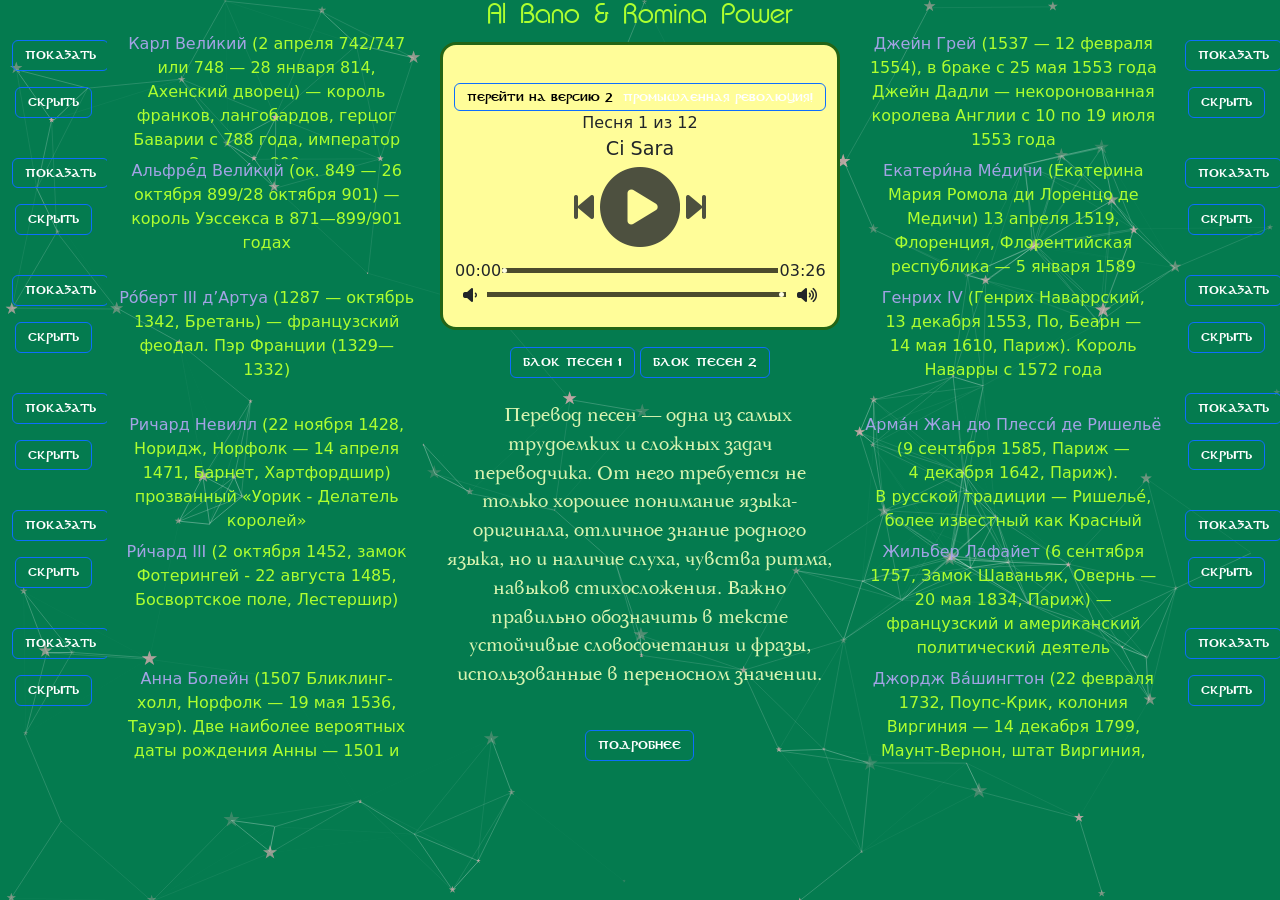
==== commit 1a5c9786: "sec39" ====
--- a/index.html
+++ b/index.html
@@ -92,50 +92,163 @@
   </div>
 </div>
 
-<p>Ci sarà <span class="perevod">Перевод</span>
+<button class="btn btn-primary bg-transparent" id="nab1" onclick="zapusk1()">Блок песен 1</button>
+<button class="btn btn-primary bg-transparent" id="nab2" onclick="zapusk2()">Блок песен 2</button>
+
+<div id="blkmus1">
+<div>Ci sarà <span class="perevod">Перевод</span>
 <a href="https://lyrsense.com/albano_romina_power/ci_sara" target="_blank">
 <button class="btn btn-primary bg-transparent">1</button></a>
 <a href="https://www.amalgama-lab.com/songs/a/al_bano_and_romina_power/ci_sara.html" target="_blank">
 <button class="btn btn-primary bg-transparent">2</button></a>
-</p>
-<p>Felicità <span class="perevod">Перевод</span>
+или
+<a href="perevod/Ci sarà — перевод и текст песни _ Al Bano & Romina Power _ Lyrsense.mhtml" target="_blank">
+<button class="btn btn-primary bg-transparent">1</button></a>
+<a href="perevod/Перевод песен Al Bano & Romina Power_ перевод песни Ci Sarà, текст песни. Лингво-лаборатория Амальгама..mhtml" target="_blank">
+<button class="btn btn-primary bg-transparent">2</button></a>
+</div>
+<div>Felicità <span class="perevod">Перевод</span>
 <a href="https://lyrsense.com/albano_romina_power/felicita_arp" target="_blank">
 <button class="btn btn-primary bg-transparent">1</button></a>
 <a href="https://www.amalgama-lab.com/songs/a/al_bano_and_romina_power/felicita.html" target="_blank">
 <button class="btn btn-primary bg-transparent">2</button></a>
-</p>
-<p>Sempre sempre<span class="perevod">Перевод</span>
+или
+<a href="perevod/Felicità — перевод и текст песни _ Al Bano & Romina Power _ Lyrsense.mhtml" target="_blank">
+<button class="btn btn-primary bg-transparent">1</button></a>
+<a href="perevod/Перевод песен Al Bano & Romina Power_ перевод песни Felicità, текст песни. Лингво-лаборатория Амальгама..mhtml" target="_blank">
+<button class="btn btn-primary bg-transparent">2</button></a>
+</div>
+<div>Sempre sempre<span class="perevod">Перевод</span>
 <a href="https://lyrsense.com/albano_romina_power/sempre_sempre_arp" target="_blank">
 <button class="btn btn-primary bg-transparent">1</button></a>
-<a href="https://lyrhub.com/track/Al-Bano-feat-Romina-Power-3/Sempre-Sempre/translation/ru" target="_blank">
-<button class="btn btn-primary bg-transparent">2</button></a>
-</p>
-<p>Che angelo sei <span class="perevod">Перевод</span>
+<a href="https://lyrhub.com/track/Al-Bano/Siempre-Siempre/translation/ru" target="_blank">
+<button class="btn btn-primary bg-transparent">2</button></a>
+или
+<a href="perevod/Sempre sempre — перевод и текст песни _ Al Bano & Romina Power _ Lyrsense.mhtml" target="_blank">
+<button class="btn btn-primary bg-transparent">1</button></a>
+<a href="perevod/Al Bano & Romina Power - Sempre Sempre - перевод текста песни на русский.mhtml" target="_blank">
+<button class="btn btn-primary bg-transparent">2</button></a>
+</div>
+<div>Je suis à toi (Lara Fabian) <span class="perevod">Перевод</span>
+<a href="https://lyrsense.com/lara_fabian/je_suis_a_toi_lf" target="_blank">
+<button class="btn btn-primary bg-transparent">1</button></a>
+или
+<a href="perevod/Je suis à toi — перевод и текст песни _ Lara Fabian _ Lyrsense.mhtml" target="_blank">
+<button class="btn btn-primary bg-transparent">1</button></a>
+</div>
+<div>E fu subito amore <span class="perevod">Перевод</span>
+<a href="https://lyrsense.com/albano_romina_power/e_fu_subito_amore" target="_blank">
+<button class="btn btn-primary bg-transparent">1</button></a>
+<a href="https://lyrhub.com/track/Al-Bano-feat-Romina-Power-3/E-fu-subito-amore/translation/ru" target="_blank">
+<button class="btn btn-primary bg-transparent">2</button></a>
+или
+<a href="perevod/E fu subito amore — перевод и текст песни _ Al Bano & Romina Power _ Lyrsense.mhtml" target="_blank">
+<button class="btn btn-primary bg-transparent">1</button></a>
+<a href="perevod/Al Bano & Romina Power - E fu subito amore - перевод текста песни на русский.mhtml" target="_blank">
+<button class="btn btn-primary bg-transparent">2</button></a> 
+</div>
+<div>Meditando <span class="perevod">Перевод</span>
+<a href="https://lyrsense.com/albano_romina_power/meditando" target="_blank">
+<button class="btn btn-primary bg-transparent">1</button></a>
+<a href="https://lyrhub.com/track/Al-Bano-feat-Romina-Power-3/Meditando/translation/ru" target="_blank">
+<button class="btn btn-primary bg-transparent">2</button></a>
+или
+<a href="perevod/Meditando — перевод и текст песни _ Al Bano & Romina Power _ Lyrsense.mhtml" target="_blank">
+<button class="btn btn-primary bg-transparent">1</button></a>
+<a href="perevod/Al Bano & Romina Power - Meditando - перевод текста песни на русский.mhtml" target="_blank">
+<button class="btn btn-primary bg-transparent">2</button></a>    
+</div>
+</div>
+
+<div id="blkmus2">
+<div>Io ti cerco <span class="perevod">Перевод</span>
+<a href="https://lyrsense.com/albano_romina_power/io_ti_cerco" target="_blank">
+<button class="btn btn-primary bg-transparent">1</button></a>
+<a href="https://www.amalgama-lab.com/songs/a/al_bano_and_romina_power/io_ti_cerco.html" target="_blank">
+<button class="btn btn-primary bg-transparent">2</button></a>
+<a href="https://lyrhub.com/track/Al-Bano-Carrisi/Io-Ti-Cerco/translation/ru" target="_blank">
+<button class="btn btn-primary bg-transparent">3</button></a>    
+или
+<a href="perevod/Io ti cerco — перевод и текст песни _ Al Bano & Romina Power _ Lyrsense.mhtml" target="_blank">
+<button class="btn btn-primary bg-transparent">1</button></a>
+<a href="perevod/Перевод песен Al Bano & Romina Power_ перевод песни Io Ti Cerco, текст песни. Лингво-лаборатория Амальгама..mhtml" target="_blank">
+<button class="btn btn-primary bg-transparent">2</button></a>
+<a href="perevod/Al Bano Carrisi - Io ti cerco - перевод текста песни на русский.mhtml" target="_blank">
+<button class="btn btn-primary bg-transparent">3</button></a>        
+</div>
+<div>Al ritmo di beguine (Ti amo) <span class="perevod">Перевод</span>
+<a href="https://lyrsense.com/albano_romina_power/al_ritmo_di_beguine_ti_amo" target="_blank">
+<button class="btn btn-primary bg-transparent">1</button></a>
+<a href="https://lyrhub.com/track/Al-Bano/Ti-Amo-Version-2010/translation/ru" target="_blank">
+<button class="btn btn-primary bg-transparent">2</button></a>
+или
+<a href="perevod/Al ritmo di beguine (Ti amo) — перевод и текст песни _ Al Bano & Romina Power _ Lyrsense.mhtml" target="_blank">
+<button class="btn btn-primary bg-transparent">1</button></a>
+<a href="perevod/Al Bano - Ti Amo - Version 2010 - перевод текста песни на русский.mhtml" target="_blank">
+<button class="btn btn-primary bg-transparent">2</button></a>
+</div>
+<div>Che angelo sei <span class="perevod">Перевод</span>
 <a href="https://lyrsense.com/albano_romina_power/che_angelo_sei" target="_blank">
 <button class="btn btn-primary bg-transparent">1</button></a>
 <a href="https://lyrhub.com/track/Al-Bano-and-Romina-Power/Che-angelo-sei-Amore-mio/translation/ru" target="_blank">
 <button class="btn btn-primary bg-transparent">2</button></a>
-</p>
-<p>Sharazan <span class="perevod">Перевод</span>
+или
+<a href="perevod/Che angelo sei — перевод и текст песни _ Al Bano & Romina Power _ Lyrsense.mhtml" target="_blank">
+<button class="btn btn-primary bg-transparent">1</button></a>
+<a href="perevod/Al Bano and Romina Power - Che angelo sei (Amore mio) - перевод текста песни на русский.mhtml" target="_blank">
+<button class="btn btn-primary bg-transparent">2</button></a>
+</div>
+<div>Sharazan <span class="perevod">Перевод</span>
 <a href="https://lyrsense.com/albano_romina_power/sharazan" target="_blank">
 <button class="btn btn-primary bg-transparent">1</button></a>
 <a href="https://www.amalgama-lab.com/songs/a/al_bano_and_romina_power/sharazan.html" target="_blank">
 <button class="btn btn-primary bg-transparent">2</button></a>
-</p>
-<p>Tu soltanto tu <span class="perevod">Перевод</span>
+или
+<a href="perevod/Sharazan — перевод и текст песни _ Al Bano & Romina Power _ Lyrsense.mhtml" target="_blank">
+<button class="btn btn-primary bg-transparent">1</button></a>
+<a href="perevod/Перевод песен Al Bano & Romina Power_ перевод песни Sharazan, текст песни. Лингво-лаборатория Амальгама..mhtml" target="_blank">
+<button class="btn btn-primary bg-transparent">2</button></a>
+</div>
+<div>Tu soltanto tu <span class="perevod">Перевод</span>
 <a href="https://lyrsense.com/albano_romina_power/tu_soltanto_tu" target="_blank">
 <button class="btn btn-primary bg-transparent">1</button></a>
 <a href="https://lyrhub.com/track/Al-Bano-feat-Romina-Power-3/Tu-soltanto-tu/translation/ru" target="_blank">
 <button class="btn btn-primary bg-transparent">2</button></a>
 <a href="https://www.lyricstranslate.ru/Tu-soltanto-tu-id-58996" target="_blank">
 <button class="btn btn-primary bg-transparent">3</button></a>
-</p>
-<!-- <p>Ti amo <span class="perevod">Перевод</span><a href="https://lyrsense.com/albano_romina_power/al_ritmo_di_beguine_ti_amo" target="_blank">
-<button class="btn btn-primary bg-transparent">1</button></a>
-<a href="https://lyrhub.com/track/Al-Bano/Ti-Amo-Version-2010/translation/ru" target="_blank">
-<button class="btn btn-primary bg-transparent">2</button></a>
-</p> -->
-    
+или
+<a href="perevod/Tu soltanto tu — перевод и текст песни _ Al Bano & Romina Power _ Lyrsense.mhtml" target="_blank">
+<button class="btn btn-primary bg-transparent">1</button></a>
+<a href="perevod/Al Bano & Romina Power - Tu soltanto tu - перевод текста песни на русский.mhtml" target="_blank">
+<button class="btn btn-primary bg-transparent">2</button></a>
+<a href="perevod/Перевод песни Al Bano & Romina Power - Tu soltanto tu с итальянского на русский язык.mhtml" target="_blank">
+<button class="btn btn-primary bg-transparent">3</button></a>
+</div>
+<div>Domani, domani <span class="perevod">Перевод</span>
+<a href="https://lyrsense.com/albano_romina_power/domani_domani" target="_blank">
+<button class="btn btn-primary bg-transparent">1</button></a>
+<a href="https://lyrhub.com/track/Al-Bano-feat-Romina-Power-3/Domani-Domani/translation/ru" target="_blank">
+<button class="btn btn-primary bg-transparent">2</button></a>
+или
+<a href="perevod/Domani, domani — перевод и текст песни _ Al Bano & Romina Power _ Lyrsense.mhtml" target="_blank">
+<button class="btn btn-primary bg-transparent">1</button></a>
+<a href="perevod/Al Bano & Romina Power - Domani Domani - перевод текста песни на русский.mhtml" target="_blank">
+<button class="btn btn-primary bg-transparent">2</button></a>    
+</div>
+</div>
+
+<div id="blkmus0">
+<p>Перевод песен — одна из самых трудоемких и сложных задач переводчика. 
+От него требуется не только хорошее понимание языка-оригинала, отличное знание родного языка,
+но и наличие слуха, чувства ритма, навыков стихосложения.
+Важно правильно обозначить в тексте устойчивые словосочетания и фразы, 
+использованные в переносном значении. 
+</p>
+</div>
+
+<a href="https://stopgame.ru/blogs/topic/56192/kak_perevodit_pesni_professionalno_dlya_chaynikov" target="_blank">
+<button class="btn btn-primary bg-transparent">Подробнее</button></a>    
+
 </div><div class="col-3">
 <div class="knopa" style="margin-top: 2rem;">
 <span class="etoima">Джейн Грей</span> (1537 — 12 февраля 1554), в браке с 25&nbsp;мая 1553&nbsp;года Джейн Дадли — некоронованная королева Англии 
@@ -406,7 +519,7 @@
 <script src="styles/particles.min.js"></script>
 <script src="styles/app.js"></script>
 <script src="styles/audioplay.js"></script>    
-  
+    
 </body>
 </html>
 
--- a/styles/audioplay.css
+++ b/styles/audioplay.css
@@ -2,12 +2,12 @@
   background-color: lightgreen;
   /* Smoothly transition the background color */
   transition: background-color .5s;
-  height: 38vh;
+  height: 32vh;
   display: flex;
   align-items: center;
   flex-direction: column;
   justify-content: center;
-margin: .3rem;
+margin: .1rem;
 border: 3px solid rgb(35, 101, 22);
 border-radius: 1rem;
 }
@@ -49,8 +49,8 @@
   opacity: 1.0;
 }
 .slider_container {
-  width: 75%;
-  max-width: 400px;
+  width: 95%;
+  max-width: 600px;
   display: flex;
   justify-content: center;
   align-items: center;
@@ -81,16 +81,16 @@
   opacity: 1.0;
 }
 .seek_slider {
-  width: 50%;
+  width: 75%;
 }
 .volume_slider {
   width: 80%;
 }
 .current-time, .total-duration {
-  padding: 10px;
+  padding: 2px;
 }
 i.fa-volume-down, i.fa-volume-up {
-  padding: 10px;
+  padding: 2px;
 }
 i.fa-play-circle, i.fa-pause-circle, i.fa-step-forward, i.fa-step-backward {
   cursor: pointer;
--- a/etointer4.css
+++ b/etointer4.css
@@ -92,3 +92,11 @@
     100% { color: white  }
 }
 
+#blkmus0{margin-top: 1rem;
+color: rgb(217, 244, 177);
+font-size: 1.2rem;
+padding: .5rem;
+}
+#blkmus1{display: none;}
+#blkmus2{display: none;}
+
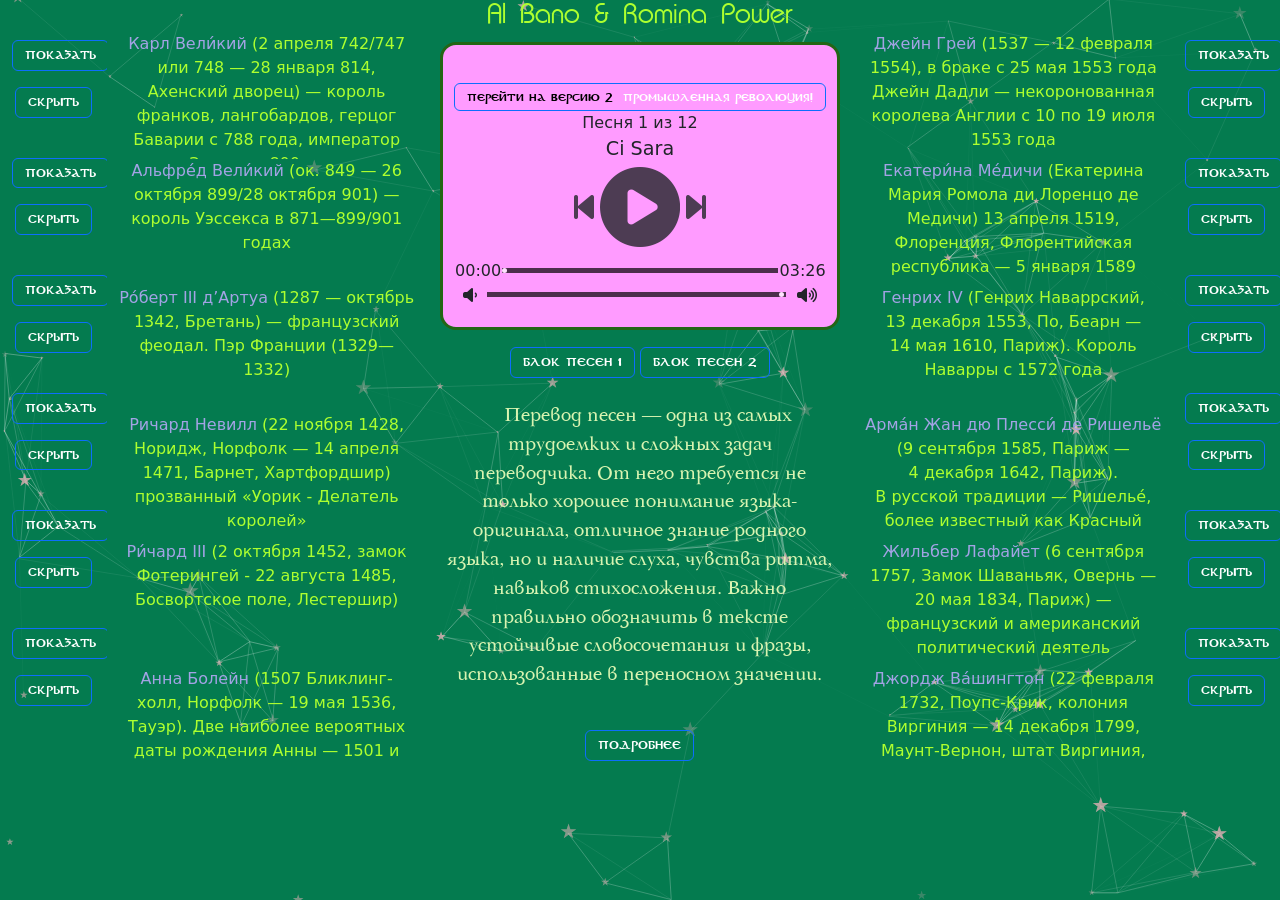
==== commit 8ef63114: "sec39" ====
--- a/index.html
+++ b/index.html
@@ -101,62 +101,62 @@
 <button class="btn btn-primary bg-transparent">1</button></a>
 <a href="https://www.amalgama-lab.com/songs/a/al_bano_and_romina_power/ci_sara.html" target="_blank">
 <button class="btn btn-primary bg-transparent">2</button></a>
-или
+<!-- или
 <a href="perevod/Ci sarà — перевод и текст песни _ Al Bano & Romina Power _ Lyrsense.mhtml" target="_blank">
 <button class="btn btn-primary bg-transparent">1</button></a>
 <a href="perevod/Перевод песен Al Bano & Romina Power_ перевод песни Ci Sarà, текст песни. Лингво-лаборатория Амальгама..mhtml" target="_blank">
-<button class="btn btn-primary bg-transparent">2</button></a>
+<button class="btn btn-primary bg-transparent">2</button></a> -->
 </div>
 <div>Felicità <span class="perevod">Перевод</span>
 <a href="https://lyrsense.com/albano_romina_power/felicita_arp" target="_blank">
 <button class="btn btn-primary bg-transparent">1</button></a>
 <a href="https://www.amalgama-lab.com/songs/a/al_bano_and_romina_power/felicita.html" target="_blank">
 <button class="btn btn-primary bg-transparent">2</button></a>
-или
+<!-- или
 <a href="perevod/Felicità — перевод и текст песни _ Al Bano & Romina Power _ Lyrsense.mhtml" target="_blank">
 <button class="btn btn-primary bg-transparent">1</button></a>
 <a href="perevod/Перевод песен Al Bano & Romina Power_ перевод песни Felicità, текст песни. Лингво-лаборатория Амальгама..mhtml" target="_blank">
-<button class="btn btn-primary bg-transparent">2</button></a>
+<button class="btn btn-primary bg-transparent">2</button></a> -->
 </div>
 <div>Sempre sempre<span class="perevod">Перевод</span>
 <a href="https://lyrsense.com/albano_romina_power/sempre_sempre_arp" target="_blank">
 <button class="btn btn-primary bg-transparent">1</button></a>
 <a href="https://lyrhub.com/track/Al-Bano/Siempre-Siempre/translation/ru" target="_blank">
 <button class="btn btn-primary bg-transparent">2</button></a>
-или
+<!-- или
 <a href="perevod/Sempre sempre — перевод и текст песни _ Al Bano & Romina Power _ Lyrsense.mhtml" target="_blank">
 <button class="btn btn-primary bg-transparent">1</button></a>
 <a href="perevod/Al Bano & Romina Power - Sempre Sempre - перевод текста песни на русский.mhtml" target="_blank">
-<button class="btn btn-primary bg-transparent">2</button></a>
+<button class="btn btn-primary bg-transparent">2</button></a> -->
 </div>
 <div>Je suis à toi (Lara Fabian) <span class="perevod">Перевод</span>
 <a href="https://lyrsense.com/lara_fabian/je_suis_a_toi_lf" target="_blank">
 <button class="btn btn-primary bg-transparent">1</button></a>
-или
+<!-- или
 <a href="perevod/Je suis à toi — перевод и текст песни _ Lara Fabian _ Lyrsense.mhtml" target="_blank">
-<button class="btn btn-primary bg-transparent">1</button></a>
+<button class="btn btn-primary bg-transparent">1</button></a> -->
 </div>
 <div>E fu subito amore <span class="perevod">Перевод</span>
 <a href="https://lyrsense.com/albano_romina_power/e_fu_subito_amore" target="_blank">
 <button class="btn btn-primary bg-transparent">1</button></a>
 <a href="https://lyrhub.com/track/Al-Bano-feat-Romina-Power-3/E-fu-subito-amore/translation/ru" target="_blank">
 <button class="btn btn-primary bg-transparent">2</button></a>
-или
+<!-- или
 <a href="perevod/E fu subito amore — перевод и текст песни _ Al Bano & Romina Power _ Lyrsense.mhtml" target="_blank">
 <button class="btn btn-primary bg-transparent">1</button></a>
 <a href="perevod/Al Bano & Romina Power - E fu subito amore - перевод текста песни на русский.mhtml" target="_blank">
-<button class="btn btn-primary bg-transparent">2</button></a> 
+<button class="btn btn-primary bg-transparent">2</button></a>  -->
 </div>
 <div>Meditando <span class="perevod">Перевод</span>
 <a href="https://lyrsense.com/albano_romina_power/meditando" target="_blank">
 <button class="btn btn-primary bg-transparent">1</button></a>
 <a href="https://lyrhub.com/track/Al-Bano-feat-Romina-Power-3/Meditando/translation/ru" target="_blank">
 <button class="btn btn-primary bg-transparent">2</button></a>
-или
+<!-- или
 <a href="perevod/Meditando — перевод и текст песни _ Al Bano & Romina Power _ Lyrsense.mhtml" target="_blank">
 <button class="btn btn-primary bg-transparent">1</button></a>
 <a href="perevod/Al Bano & Romina Power - Meditando - перевод текста песни на русский.mhtml" target="_blank">
-<button class="btn btn-primary bg-transparent">2</button></a>    
+<button class="btn btn-primary bg-transparent">2</button></a>     -->
 </div>
 </div>
 
@@ -168,46 +168,46 @@
 <button class="btn btn-primary bg-transparent">2</button></a>
 <a href="https://lyrhub.com/track/Al-Bano-Carrisi/Io-Ti-Cerco/translation/ru" target="_blank">
 <button class="btn btn-primary bg-transparent">3</button></a>    
-или
+<!-- или
 <a href="perevod/Io ti cerco — перевод и текст песни _ Al Bano & Romina Power _ Lyrsense.mhtml" target="_blank">
 <button class="btn btn-primary bg-transparent">1</button></a>
 <a href="perevod/Перевод песен Al Bano & Romina Power_ перевод песни Io Ti Cerco, текст песни. Лингво-лаборатория Амальгама..mhtml" target="_blank">
 <button class="btn btn-primary bg-transparent">2</button></a>
 <a href="perevod/Al Bano Carrisi - Io ti cerco - перевод текста песни на русский.mhtml" target="_blank">
-<button class="btn btn-primary bg-transparent">3</button></a>        
+<button class="btn btn-primary bg-transparent">3</button></a>         -->
 </div>
 <div>Al ritmo di beguine (Ti amo) <span class="perevod">Перевод</span>
 <a href="https://lyrsense.com/albano_romina_power/al_ritmo_di_beguine_ti_amo" target="_blank">
 <button class="btn btn-primary bg-transparent">1</button></a>
 <a href="https://lyrhub.com/track/Al-Bano/Ti-Amo-Version-2010/translation/ru" target="_blank">
 <button class="btn btn-primary bg-transparent">2</button></a>
-или
+<!-- или
 <a href="perevod/Al ritmo di beguine (Ti amo) — перевод и текст песни _ Al Bano & Romina Power _ Lyrsense.mhtml" target="_blank">
 <button class="btn btn-primary bg-transparent">1</button></a>
 <a href="perevod/Al Bano - Ti Amo - Version 2010 - перевод текста песни на русский.mhtml" target="_blank">
-<button class="btn btn-primary bg-transparent">2</button></a>
+<button class="btn btn-primary bg-transparent">2</button></a> -->
 </div>
 <div>Che angelo sei <span class="perevod">Перевод</span>
 <a href="https://lyrsense.com/albano_romina_power/che_angelo_sei" target="_blank">
 <button class="btn btn-primary bg-transparent">1</button></a>
 <a href="https://lyrhub.com/track/Al-Bano-and-Romina-Power/Che-angelo-sei-Amore-mio/translation/ru" target="_blank">
 <button class="btn btn-primary bg-transparent">2</button></a>
-или
+<!-- или
 <a href="perevod/Che angelo sei — перевод и текст песни _ Al Bano & Romina Power _ Lyrsense.mhtml" target="_blank">
 <button class="btn btn-primary bg-transparent">1</button></a>
 <a href="perevod/Al Bano and Romina Power - Che angelo sei (Amore mio) - перевод текста песни на русский.mhtml" target="_blank">
-<button class="btn btn-primary bg-transparent">2</button></a>
+<button class="btn btn-primary bg-transparent">2</button></a> -->
 </div>
 <div>Sharazan <span class="perevod">Перевод</span>
 <a href="https://lyrsense.com/albano_romina_power/sharazan" target="_blank">
 <button class="btn btn-primary bg-transparent">1</button></a>
 <a href="https://www.amalgama-lab.com/songs/a/al_bano_and_romina_power/sharazan.html" target="_blank">
 <button class="btn btn-primary bg-transparent">2</button></a>
-или
+<!-- или
 <a href="perevod/Sharazan — перевод и текст песни _ Al Bano & Romina Power _ Lyrsense.mhtml" target="_blank">
 <button class="btn btn-primary bg-transparent">1</button></a>
 <a href="perevod/Перевод песен Al Bano & Romina Power_ перевод песни Sharazan, текст песни. Лингво-лаборатория Амальгама..mhtml" target="_blank">
-<button class="btn btn-primary bg-transparent">2</button></a>
+<button class="btn btn-primary bg-transparent">2</button></a> -->
 </div>
 <div>Tu soltanto tu <span class="perevod">Перевод</span>
 <a href="https://lyrsense.com/albano_romina_power/tu_soltanto_tu" target="_blank">
@@ -216,24 +216,24 @@
 <button class="btn btn-primary bg-transparent">2</button></a>
 <a href="https://www.lyricstranslate.ru/Tu-soltanto-tu-id-58996" target="_blank">
 <button class="btn btn-primary bg-transparent">3</button></a>
-или
+<!-- или
 <a href="perevod/Tu soltanto tu — перевод и текст песни _ Al Bano & Romina Power _ Lyrsense.mhtml" target="_blank">
 <button class="btn btn-primary bg-transparent">1</button></a>
 <a href="perevod/Al Bano & Romina Power - Tu soltanto tu - перевод текста песни на русский.mhtml" target="_blank">
 <button class="btn btn-primary bg-transparent">2</button></a>
 <a href="perevod/Перевод песни Al Bano & Romina Power - Tu soltanto tu с итальянского на русский язык.mhtml" target="_blank">
-<button class="btn btn-primary bg-transparent">3</button></a>
+<button class="btn btn-primary bg-transparent">3</button></a> -->
 </div>
 <div>Domani, domani <span class="perevod">Перевод</span>
 <a href="https://lyrsense.com/albano_romina_power/domani_domani" target="_blank">
 <button class="btn btn-primary bg-transparent">1</button></a>
 <a href="https://lyrhub.com/track/Al-Bano-feat-Romina-Power-3/Domani-Domani/translation/ru" target="_blank">
 <button class="btn btn-primary bg-transparent">2</button></a>
-или
+<!-- или
 <a href="perevod/Domani, domani — перевод и текст песни _ Al Bano & Romina Power _ Lyrsense.mhtml" target="_blank">
 <button class="btn btn-primary bg-transparent">1</button></a>
 <a href="perevod/Al Bano & Romina Power - Domani Domani - перевод текста песни на русский.mhtml" target="_blank">
-<button class="btn btn-primary bg-transparent">2</button></a>    
+<button class="btn btn-primary bg-transparent">2</button></a>     -->
 </div>
 </div>
 
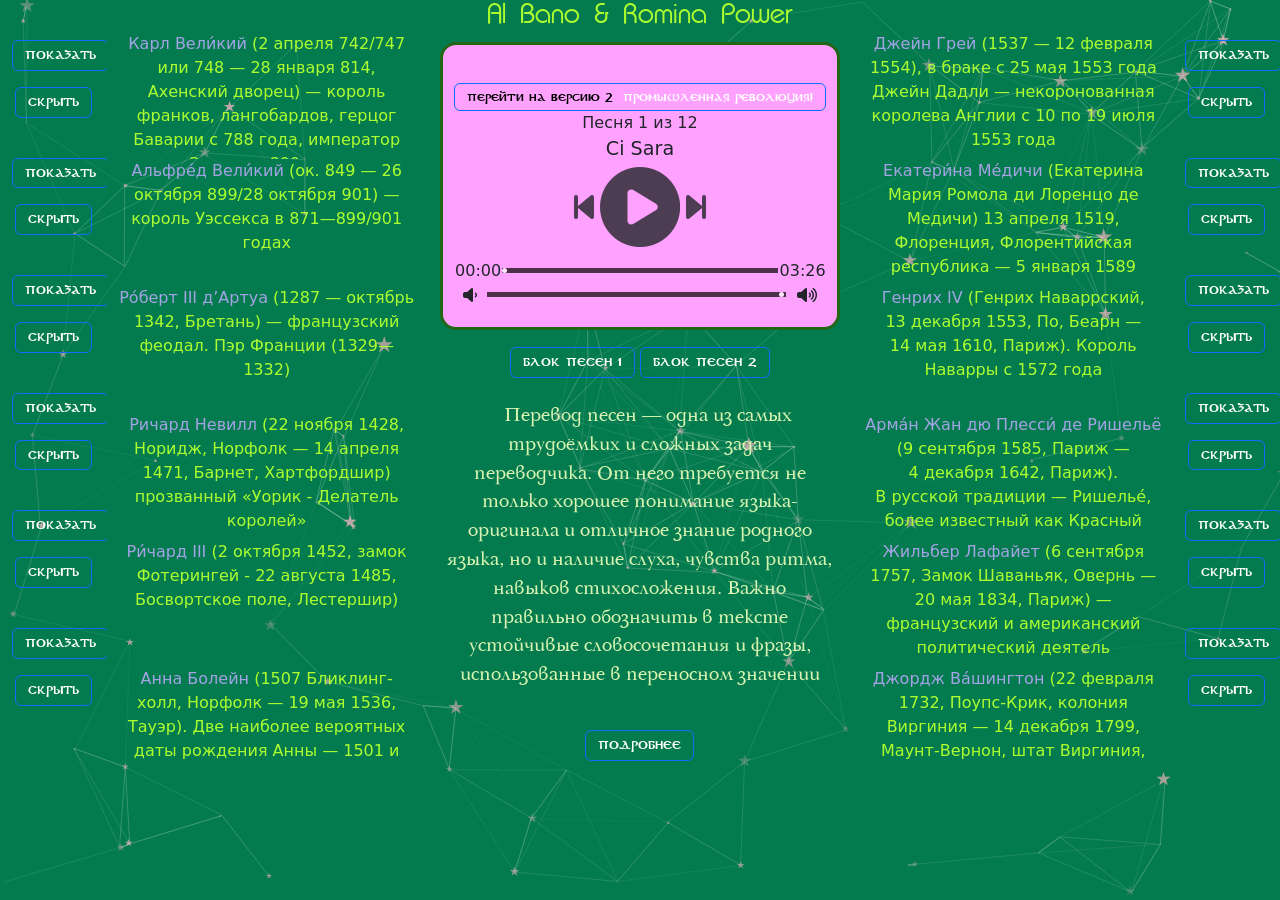
==== commit 57bd879f: "sec39" ====
--- a/index.html
+++ b/index.html
@@ -238,12 +238,11 @@
 </div>
 
 <div id="blkmus0">
-<p>Перевод песен — одна из самых трудоемких и сложных задач переводчика. 
-От него требуется не только хорошее понимание языка-оригинала, отличное знание родного языка,
+<p>Перевод песен — одна из самых трудоёмких и сложных задач переводчика. 
+От него требуется не только хорошее понимание языка-оригинала и отличное знание родного языка,
 но и наличие слуха, чувства ритма, навыков стихосложения.
 Важно правильно обозначить в тексте устойчивые словосочетания и фразы, 
-использованные в переносном значении. 
-</p>
+использованные в переносном значении</p>
 </div>
 
 <a href="https://stopgame.ru/blogs/topic/56192/kak_perevodit_pesni_professionalno_dlya_chaynikov" target="_blank">
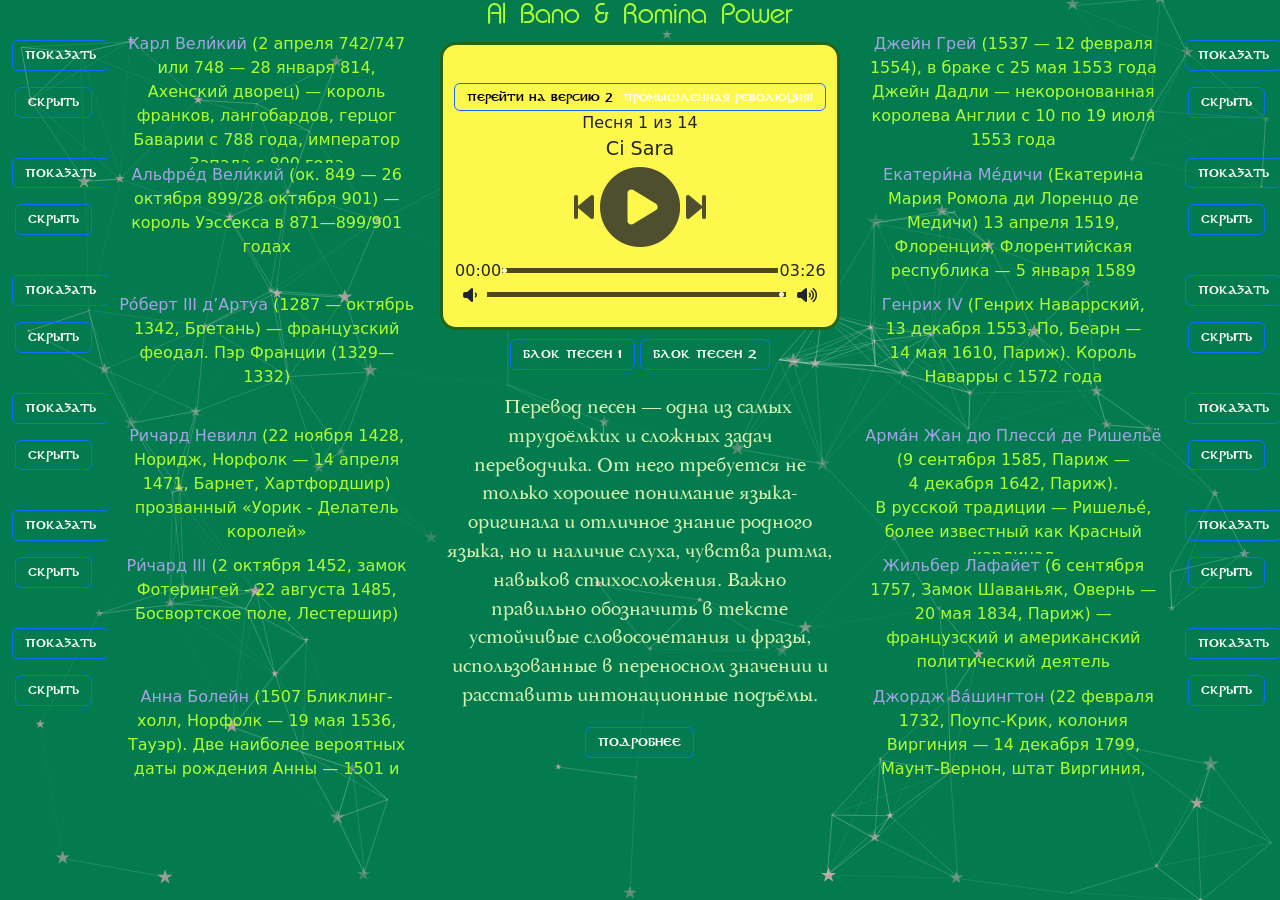
==== commit 7ac344c5: "sec40" ====
--- a/index.html
+++ b/index.html
@@ -118,7 +118,7 @@
 <a href="perevod/Перевод песен Al Bano & Romina Power_ перевод песни Felicità, текст песни. Лингво-лаборатория Амальгама..mhtml" target="_blank">
 <button class="btn btn-primary bg-transparent">2</button></a> -->
 </div>
-<div>Sempre sempre<span class="perevod">Перевод</span>
+<div>Sempre sempre <span class="perevod">Перевод</span>
 <a href="https://lyrsense.com/albano_romina_power/sempre_sempre_arp" target="_blank">
 <button class="btn btn-primary bg-transparent">1</button></a>
 <a href="https://lyrhub.com/track/Al-Bano/Siempre-Siempre/translation/ru" target="_blank">
@@ -157,6 +157,10 @@
 <button class="btn btn-primary bg-transparent">1</button></a>
 <a href="perevod/Al Bano & Romina Power - Meditando - перевод текста песни на русский.mhtml" target="_blank">
 <button class="btn btn-primary bg-transparent">2</button></a>     -->
+</div>
+<div>Prima Notte D'amore <span class="perevod">Перевод</span>
+<a href="https://www.amalgama-lab.com/songs/a/al_bano_and_romina_power/prima_notte_d_amore.html" target="_blank">
+<button class="btn btn-primary bg-transparent">1</button></a>
 </div>
 </div>
 
@@ -234,6 +238,12 @@
 <button class="btn btn-primary bg-transparent">1</button></a>
 <a href="perevod/Al Bano & Romina Power - Domani Domani - перевод текста песни на русский.mhtml" target="_blank">
 <button class="btn btn-primary bg-transparent">2</button></a>     -->
+</div>
+<div>Nostalgia canaglia <span class="perevod">Перевод</span>
+<a href="https://lyrsense.com/albano_romina_power/nostalgia_canaglia" target="_blank">
+<button class="btn btn-primary bg-transparent">1</button></a>
+<a href="https://lyrhub.com/track/Al-Bano/Nostalgia-Canaglia/translation/ru" target="_blank">
+<button class="btn btn-primary bg-transparent">2</button></a>
 </div>
 </div>
 
@@ -242,11 +252,13 @@
 От него требуется не только хорошее понимание языка-оригинала и отличное знание родного языка,
 но и наличие слуха, чувства ритма, навыков стихосложения.
 Важно правильно обозначить в тексте устойчивые словосочетания и фразы, 
-использованные в переносном значении</p>
-</div>
-
+использованные в переносном значении и расставить интонационные подъёмы.
 <a href="https://stopgame.ru/blogs/topic/56192/kak_perevodit_pesni_professionalno_dlya_chaynikov" target="_blank">
 <button class="btn btn-primary bg-transparent">Подробнее</button></a>    
+</p>
+</div>
+
+<button class="btn btn-primary bg-transparent" id="nab0" onclick="zapusk0()">Обратно</button>
 
 </div><div class="col-3">
 <div class="knopa" style="margin-top: 2rem;">
--- a/etointer4.css
+++ b/etointer4.css
@@ -100,3 +100,6 @@
 #blkmus1{display: none;}
 #blkmus2{display: none;}
 
+#nab1, #nab2{margin-top: 0.5rem;}
+/* #nab0{display: none;} */
+
